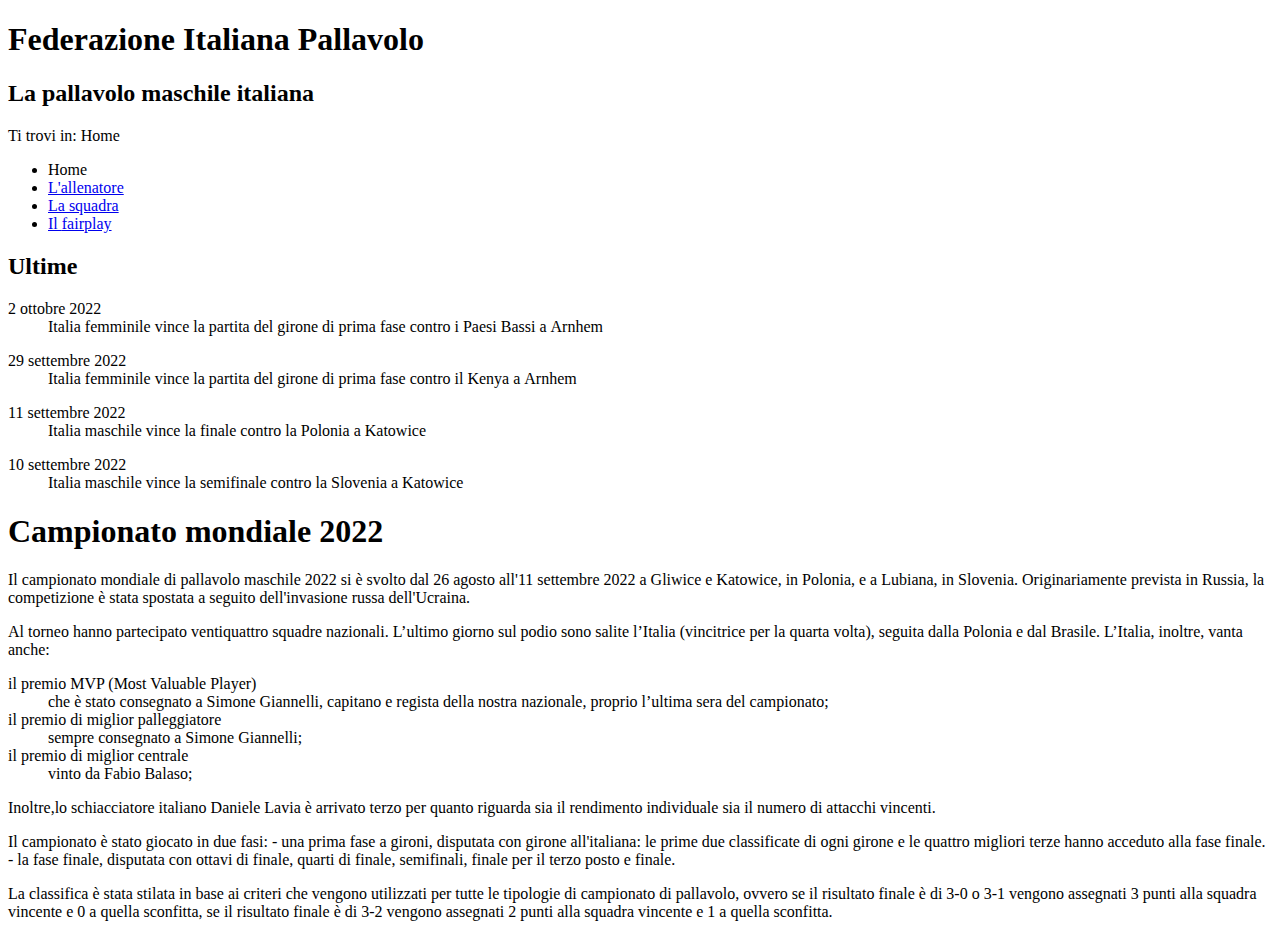
==== Laboratori/labHTML/materialePerStudenti/index.html @ f0f4a8d7 "Add files via upload" ====
<!DOCTYPE html>
<html lang="it">
    <head>
        <meta charset="utf-8" />
        <title>Volley Tribute</title>
        <meta name="description" content="Questa pagina e' dedicata
        al campionato mondiale di pallavolo maschile 2022. Nel sito sono
        descritti i giocatori, l'allenatore e alcune regole come il fairplay" />
        <meta name="keywords" content="pallavolo, volley, maschile, campionato, mondiale,
        Simone Giannelli, Fabio Balaso, Gianluca Galassi, Lavia" />
        <meta name="author" content="Gabriel Rovesti"/>
    </head>
    
    <body>
    <header>
        <h1>Federazione Italiana Pallavolo</h1>
        <h2>La pallavolo maschile italiana</h2>
    </header>
    <nav id="breadcrumb">
        <p>
            Ti trovi in: <span lang="en">Home</span>
        </p>
    </nav>

    <nav id="menu">
        <ul>
            <li id="currentlink">Home</li>
            <li><a href="allenatore.html">L'allenatore</a></li>
            <li><a href="squadra.html">La squadra</a></li>   
            <li><a href="fairplay.html">Il <span lang="en">fairplay</span></a></li>        
        </ul>
    </nav>

    <aside>
        <h2>Ultime</h2>
        <dl>
            <dt datetime="2022-10-02">2 ottobre 2022</dt>
            <dd>Italia femminile vince la partita del girone di prima fase contro i Paesi Bassi a <span lang="nl">Arnhem</span></dd>
        </dl>
        <dl>
            <dt datetime="2022-09-29">29 settembre 2022</dt>
            <dd>Italia femminile vince la partita del girone di prima fase contro il Kenya a <span lang="nl">Arnhem</span></dd>
        </dl>
        <dl>
            <dt datetime="2022-09-11">11 settembre 2022</dt>
            <dd>Italia maschile vince la finale contro la Polonia a <span lang="pl">Katowice</span></dd>
        </dl>            
        <dl>
            <dt datetime="2022-09-10">10 settembre 2022</dt>
            <dd>Italia maschile vince la semifinale contro la Slovenia a <span lang="pl">Katowice</span></dd>
        </dl>            
    </aside>      

    <main>
        <h1>Campionato mondiale 2022</h1>

        <p>
            Il campionato mondiale di pallavolo maschile 2022 si è svolto dal 26 agosto all'11 settembre
            2022 a Gliwice e Katowice, in Polonia, e a Lubiana, in Slovenia. Originariamente prevista in
            Russia, la competizione è stata spostata a seguito dell'invasione russa dell'Ucraina.
        </p>
        <p>
            Al torneo hanno partecipato ventiquattro squadre nazionali. L’ultimo giorno sul podio sono
            salite l’Italia (vincitrice per la quarta volta), seguita dalla Polonia e dal Brasile. L’Italia, inoltre,
            vanta anche: </p>
            
            <dl>
                <dt>il premio <span lang="en"><abbr>MVP (Most Valuable Player)</abbr></span></dt>
                <dd> che è stato consegnato a Simone Giannelli, capitano e regista della nostra nazionale, proprio l’ultima sera del campionato;</dd>
                <dt>il premio di miglior palleggiatore</dt>
                <dd>sempre consegnato a Simone Giannelli;</dd>
                <dt>il premio di miglior centrale</dt>
                <dd>vinto da Fabio Balaso;</dd>
            </dl> 

        <p>
            Inoltre,lo schiacciatore italiano Daniele Lavia è arrivato terzo per quanto riguarda 
            sia il rendimento individuale sia il numero di attacchi vincenti.
        </p>
        <p>
            Il campionato è stato giocato in due fasi:
            - una prima fase a gironi, disputata con girone all'italiana: le prime due classificate di
            ogni girone e le quattro migliori terze hanno acceduto alla fase finale.
            - la fase finale, disputata con ottavi di finale, quarti di finale, semifinali, finale per il
            terzo posto e finale.
        </p>
        <p>
            La classifica è stata stilata in base ai criteri che vengono utilizzati per tutte le tipologie di
            campionato di pallavolo, ovvero se il risultato finale è di 3-0 o 3-1 vengono assegnati 3 punti
            alla squadra vincente e 0 a quella sconfitta, se il risultato finale è di 3-2 vengono assegnati 2
            punti alla squadra vincente e 1 a quella sconfitta.
        </p>


    </main>
    <footer></footer>
    </body>
    
</html>
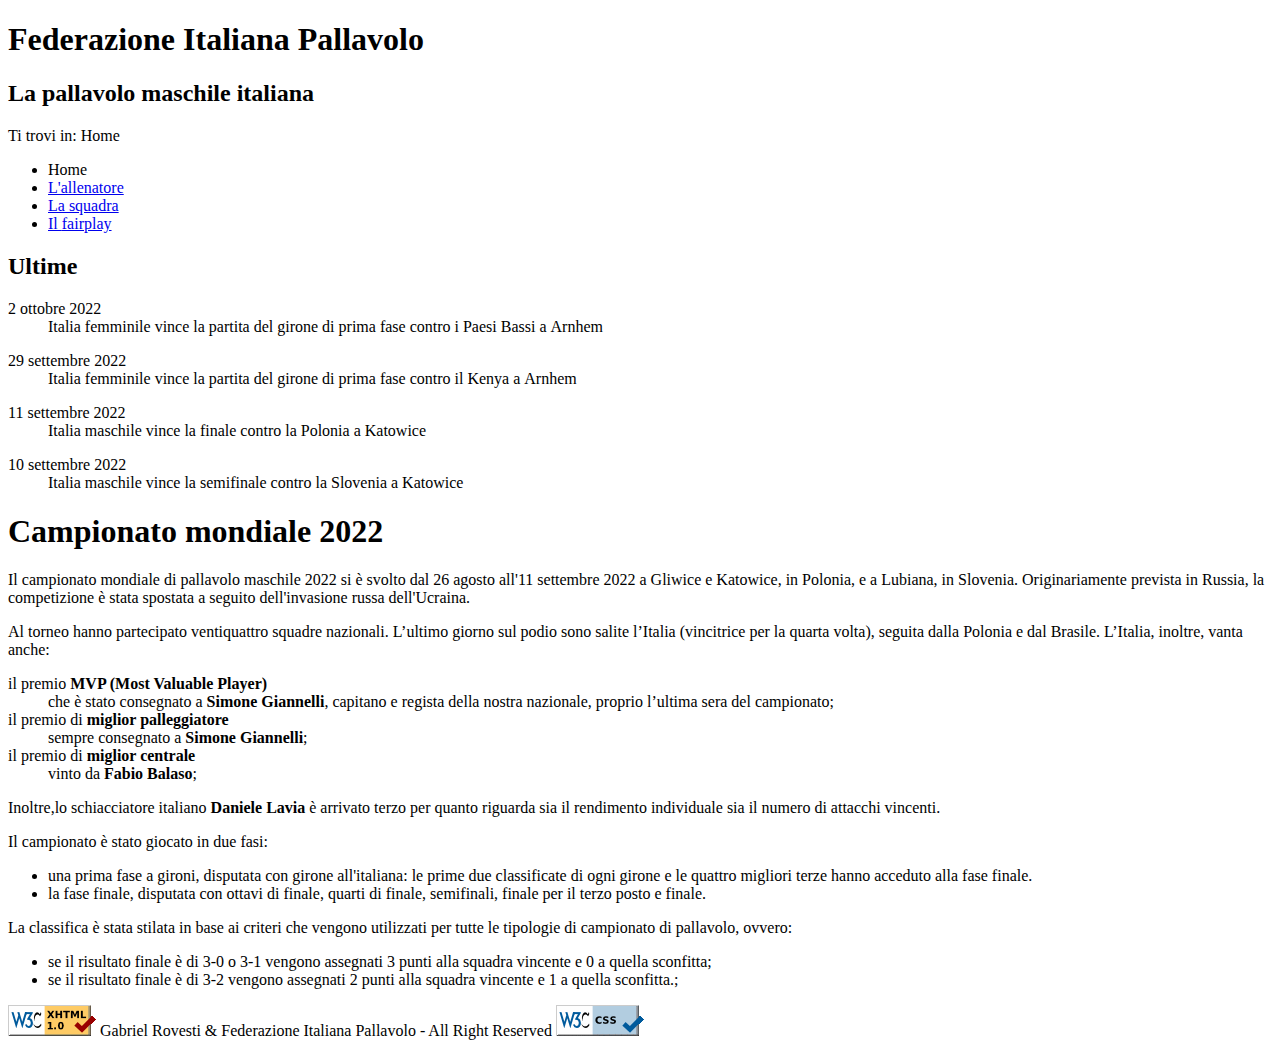
==== commit 9f9fdab7: "Completamento scheletro sito Lab" ====
--- a/Laboratori/labHTML/materialePerStudenti/index.html
+++ b/Laboratori/labHTML/materialePerStudenti/index.html
@@ -24,7 +24,7 @@
 
     <nav id="menu">
         <ul>
-            <li id="currentlink">Home</li>
+            <li id="currentlink"><span lang="en">Home</span></li>
             <li><a href="allenatore.html">L'allenatore</a></li>
             <li><a href="squadra.html">La squadra</a></li>   
             <li><a href="fairplay.html">Il <span lang="en">fairplay</span></a></li>        
@@ -65,35 +65,47 @@
             vanta anche: </p>
             
             <dl>
-                <dt>il premio <span lang="en"><abbr>MVP (Most Valuable Player)</abbr></span></dt>
-                <dd> che è stato consegnato a Simone Giannelli, capitano e regista della nostra nazionale, proprio l’ultima sera del campionato;</dd>
-                <dt>il premio di miglior palleggiatore</dt>
-                <dd>sempre consegnato a Simone Giannelli;</dd>
-                <dt>il premio di miglior centrale</dt>
-                <dd>vinto da Fabio Balaso;</dd>
+                <dt>il premio <span lang="en"><abbr><strong>MVP (Most Valuable Player)</strong></abbr></span></dt>
+                <dd> che è stato consegnato a <strong>Simone Giannelli</strong>, capitano e regista della nostra nazionale, proprio l’ultima sera del campionato;</dd>
+                <dt>il premio di <strong>miglior palleggiatore</strong></dt>
+                <dd>sempre consegnato a <strong>Simone Giannelli</strong>;</dd>
+                <dt>il premio di <strong>miglior centrale</strong></dt>
+                <dd>vinto da <strong>Fabio Balaso</strong>;</dd>
             </dl> 
 
         <p>
-            Inoltre,lo schiacciatore italiano Daniele Lavia è arrivato terzo per quanto riguarda 
+            Inoltre,lo schiacciatore italiano <strong>Daniele Lavia</strong> è arrivato terzo per quanto riguarda 
             sia il rendimento individuale sia il numero di attacchi vincenti.
         </p>
         <p>
             Il campionato è stato giocato in due fasi:
-            - una prima fase a gironi, disputata con girone all'italiana: le prime due classificate di
-            ogni girone e le quattro migliori terze hanno acceduto alla fase finale.
-            - la fase finale, disputata con ottavi di finale, quarti di finale, semifinali, finale per il
-            terzo posto e finale.
+            <ul>
+                <li>una prima fase a gironi, disputata con girone all'italiana: le prime due classificate di
+                    ogni girone e le quattro migliori terze hanno acceduto alla fase finale.</li>
+                <li>la fase finale, disputata con ottavi di finale, quarti di finale, semifinali, finale per il
+                    terzo posto e finale.</li>
+            </ul>
         </p>
         <p>
             La classifica è stata stilata in base ai criteri che vengono utilizzati per tutte le tipologie di
-            campionato di pallavolo, ovvero se il risultato finale è di 3-0 o 3-1 vengono assegnati 3 punti
-            alla squadra vincente e 0 a quella sconfitta, se il risultato finale è di 3-2 vengono assegnati 2
-            punti alla squadra vincente e 1 a quella sconfitta.
+            campionato di pallavolo, ovvero:
+            <ul>
+                <li> se il risultato finale è di 3-0 o 3-1 vengono assegnati 3 punti
+                    alla squadra vincente e 0 a quella sconfitta;</li>
+               
+                    <li>se il risultato finale è di 3-2 vengono assegnati 2
+                    punti alla squadra vincente e 1 a quella sconfitta.;</li>
+            </ul>
         </p>
 
-
     </main>
-    <footer></footer>
+    <footer>
+        <p>
+            <img src="images/valid-xhtml10.png" alt="Validazione XHTML" />
+            Gabriel Rovesti & Federazione Italiana Pallavolo - All Right Reserved
+            <img src="images/vcss-blue.gif" alt="Validazione CSS" />
+        </p>    
+    </footer>
     </body>
     
-</html>
+</html>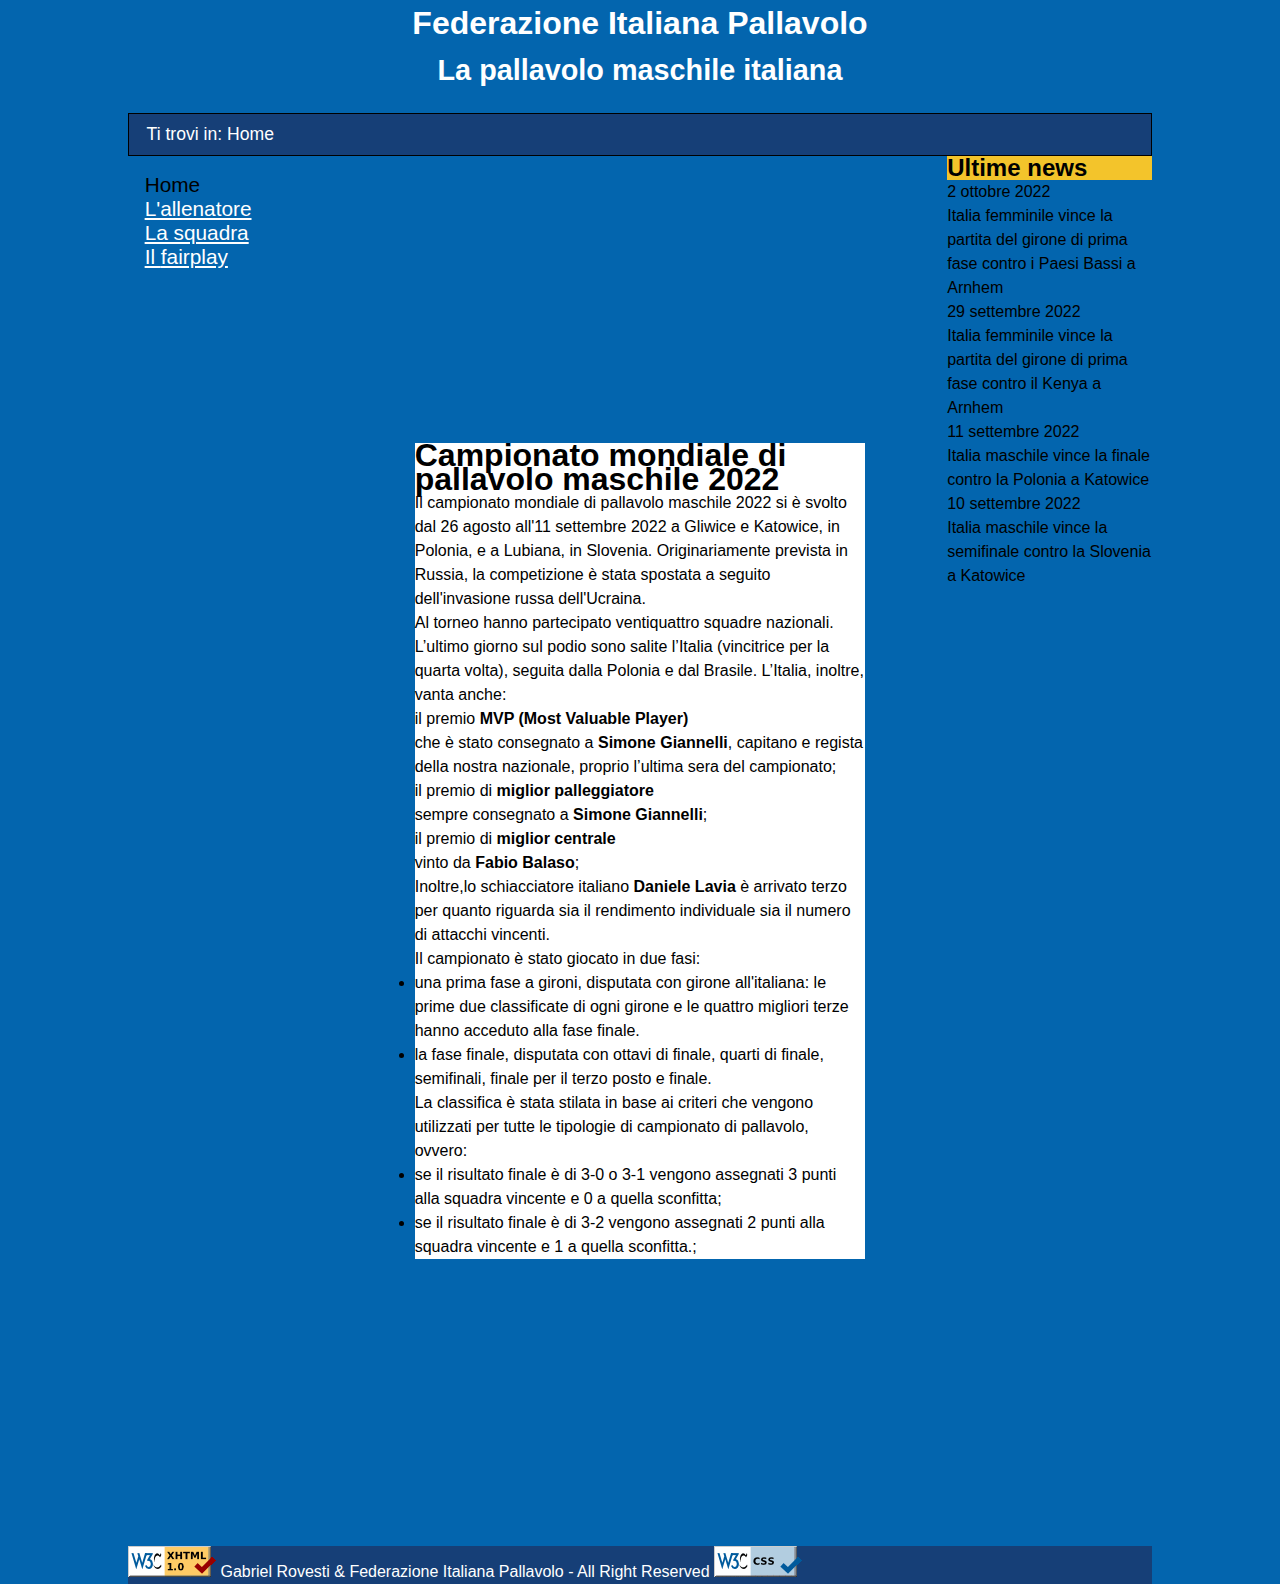
==== commit 13a3859e: "Pagine validate e CSS" ====
--- a/Laboratori/labHTML/materialePerStudenti/index.html
+++ b/Laboratori/labHTML/materialePerStudenti/index.html
@@ -1,14 +1,18 @@
 <!DOCTYPE html>
 <html lang="it">
     <head>
-        <meta charset="utf-8" />
+        <meta charset="utf-8">
         <title>Volley Tribute</title>
         <meta name="description" content="Questa pagina e' dedicata
         al campionato mondiale di pallavolo maschile 2022. Nel sito sono
-        descritti i giocatori, l'allenatore e alcune regole come il fairplay" />
+        descritti i giocatori, l'allenatore e alcune regole come il fairplay">
         <meta name="keywords" content="pallavolo, volley, maschile, campionato, mondiale,
-        Simone Giannelli, Fabio Balaso, Gianluca Galassi, Lavia" />
-        <meta name="author" content="Gabriel Rovesti"/>
+        Simone Giannelli, Fabio Balaso, Gianluca Galassi, Lavia">
+        <meta name="author" content="Gabriel Rovesti">
+
+        <!-- Non mettere "handheld" come diceva la prof, è deprecato in realtà -->
+        <link rel="stylesheet" href="style.css" media="screen">
+        <link rel="shortcut icon" type="image/png" href="images/favicon.ico">
     </head>
     
     <body>
@@ -32,27 +36,27 @@
     </nav>
 
     <aside>
-        <h2>Ultime</h2>
+        <h2>Ultime news</h2>
         <dl>
-            <dt datetime="2022-10-02">2 ottobre 2022</dt>
+            <dt> <time datetime="2022-10-02">2 ottobre 2022</time></dt>
             <dd>Italia femminile vince la partita del girone di prima fase contro i Paesi Bassi a <span lang="nl">Arnhem</span></dd>
         </dl>
         <dl>
-            <dt datetime="2022-09-29">29 settembre 2022</dt>
+            <dt> <time datetime="2022-09-29">29 settembre 2022</time></dt>
             <dd>Italia femminile vince la partita del girone di prima fase contro il Kenya a <span lang="nl">Arnhem</span></dd>
         </dl>
         <dl>
-            <dt datetime="2022-09-11">11 settembre 2022</dt>
+            <dt> <time datetime="2022-09-11">11 settembre 2022</time></dt>
             <dd>Italia maschile vince la finale contro la Polonia a <span lang="pl">Katowice</span></dd>
         </dl>            
         <dl>
-            <dt datetime="2022-09-10">10 settembre 2022</dt>
+            <dt> <time datetime="2022-09-10">10 settembre 2022</time></dt>
             <dd>Italia maschile vince la semifinale contro la Slovenia a <span lang="pl">Katowice</span></dd>
         </dl>            
     </aside>      
 
     <main>
-        <h1>Campionato mondiale 2022</h1>
+        <h1>Campionato mondiale di pallavolo maschile 2022</h1>
 
         <p>
             Il campionato mondiale di pallavolo maschile 2022 si è svolto dal 26 agosto all'11 settembre
@@ -77,18 +81,20 @@
             Inoltre,lo schiacciatore italiano <strong>Daniele Lavia</strong> è arrivato terzo per quanto riguarda 
             sia il rendimento individuale sia il numero di attacchi vincenti.
         </p>
+
         <p>
             Il campionato è stato giocato in due fasi:
+        </p>
             <ul>
                 <li>una prima fase a gironi, disputata con girone all'italiana: le prime due classificate di
                     ogni girone e le quattro migliori terze hanno acceduto alla fase finale.</li>
                 <li>la fase finale, disputata con ottavi di finale, quarti di finale, semifinali, finale per il
                     terzo posto e finale.</li>
             </ul>
-        </p>
         <p>
             La classifica è stata stilata in base ai criteri che vengono utilizzati per tutte le tipologie di
             campionato di pallavolo, ovvero:
+        </p>
             <ul>
                 <li> se il risultato finale è di 3-0 o 3-1 vengono assegnati 3 punti
                     alla squadra vincente e 0 a quella sconfitta;</li>
@@ -96,14 +102,13 @@
                     <li>se il risultato finale è di 3-2 vengono assegnati 2
                     punti alla squadra vincente e 1 a quella sconfitta.;</li>
             </ul>
-        </p>
 
     </main>
     <footer>
         <p>
-            <img src="images/valid-xhtml10.png" alt="Validazione XHTML" />
+            <img src="images/valid-xhtml10.png" alt="Validazione XHTML">
             Gabriel Rovesti & Federazione Italiana Pallavolo - All Right Reserved
-            <img src="images/vcss-blue.gif" alt="Validazione CSS" />
+            <img src="images/vcss-blue.gif" alt="Validazione CSS">
         </p>    
     </footer>
     </body>
--- a/Laboratori/labHTML/materialePerStudenti/style.css
+++ b/Laboratori/labHTML/materialePerStudenti/style.css
@@ -0,0 +1,125 @@
+* {
+    padding: 0em;
+    margin: 0em;
+}
+
+:root {
+    --bgcolor: #0365AE;
+    --breadcolor: #163F77;
+    --txtcolor: #FFF;
+    --newscolor: #F3C42B;
+    --newstxtcolor: #000;
+    --contentxtcolor: #000;
+    --contentbgcolor: #FFF;
+    --linkcolor: #FFF;
+    --visitedcolor: #F3C42B;
+}
+
+html, body {
+    font-size: 100%;
+    font-family: "Verdana", sans-serif;
+    line-height: 1.5em;
+    background-color: var(--bgcolor);
+}
+
+html {
+    background-image: url(./materialePerStudenti/images/bg.png);
+    background-size: contain;
+}
+
+body {
+    max-width: 1024px;
+    margin: auto;
+}
+
+/*
+======================================
+                HEADER
+======================================
+*/
+
+header {
+    color: var(--txtcolor);
+    text-align: center;
+    padding: 1.0em;
+    padding-top: 0.7em;
+}
+
+header h2 {
+    font-size: 1.8em;
+    padding: 0.5em;
+    margin-top: 0.3em;
+}
+
+/*
+======================================
+                MENU
+======================================
+*/
+
+#breadcrumb {
+    color: var(--txtcolor);
+    background-color: var(--breadcolor);
+    font-size: 1.1em;
+    padding: 0.5em 0em 0.5em 1.0em;
+    border: 1px solid #000;
+}
+
+#breadcrumb a:link {
+    color: var(--linkcolor);
+}
+
+#breadcrumb a:visited {
+    color: var(--visitedcolor);
+}
+
+#menu {
+    float: left;
+    width: 25%;
+    font-size: 1.3em;
+    padding: 0.8em;
+}
+
+#menu a:link {
+    color: var(--linkcolor);
+}
+
+#menu a:visited {
+    color: var(--visitedcolor);
+}
+
+#menu ul {
+    list-style-type: none;
+}
+
+/*
+======================================
+                CORPO
+======================================
+*/
+
+aside {
+    float: right;
+    width: 20%;
+    background-color: var(--bgcolor);
+}
+
+aside h2 {
+    background-color: var(--newscolor);
+}
+
+main {
+    margin: 28%;
+    background-color: var(--contentbgcolor);
+}
+
+/*
+======================================
+                FOOTER
+======================================
+*/
+
+footer {
+    color: var(--txtcolor);
+    background-color: var(--breadcolor);
+}
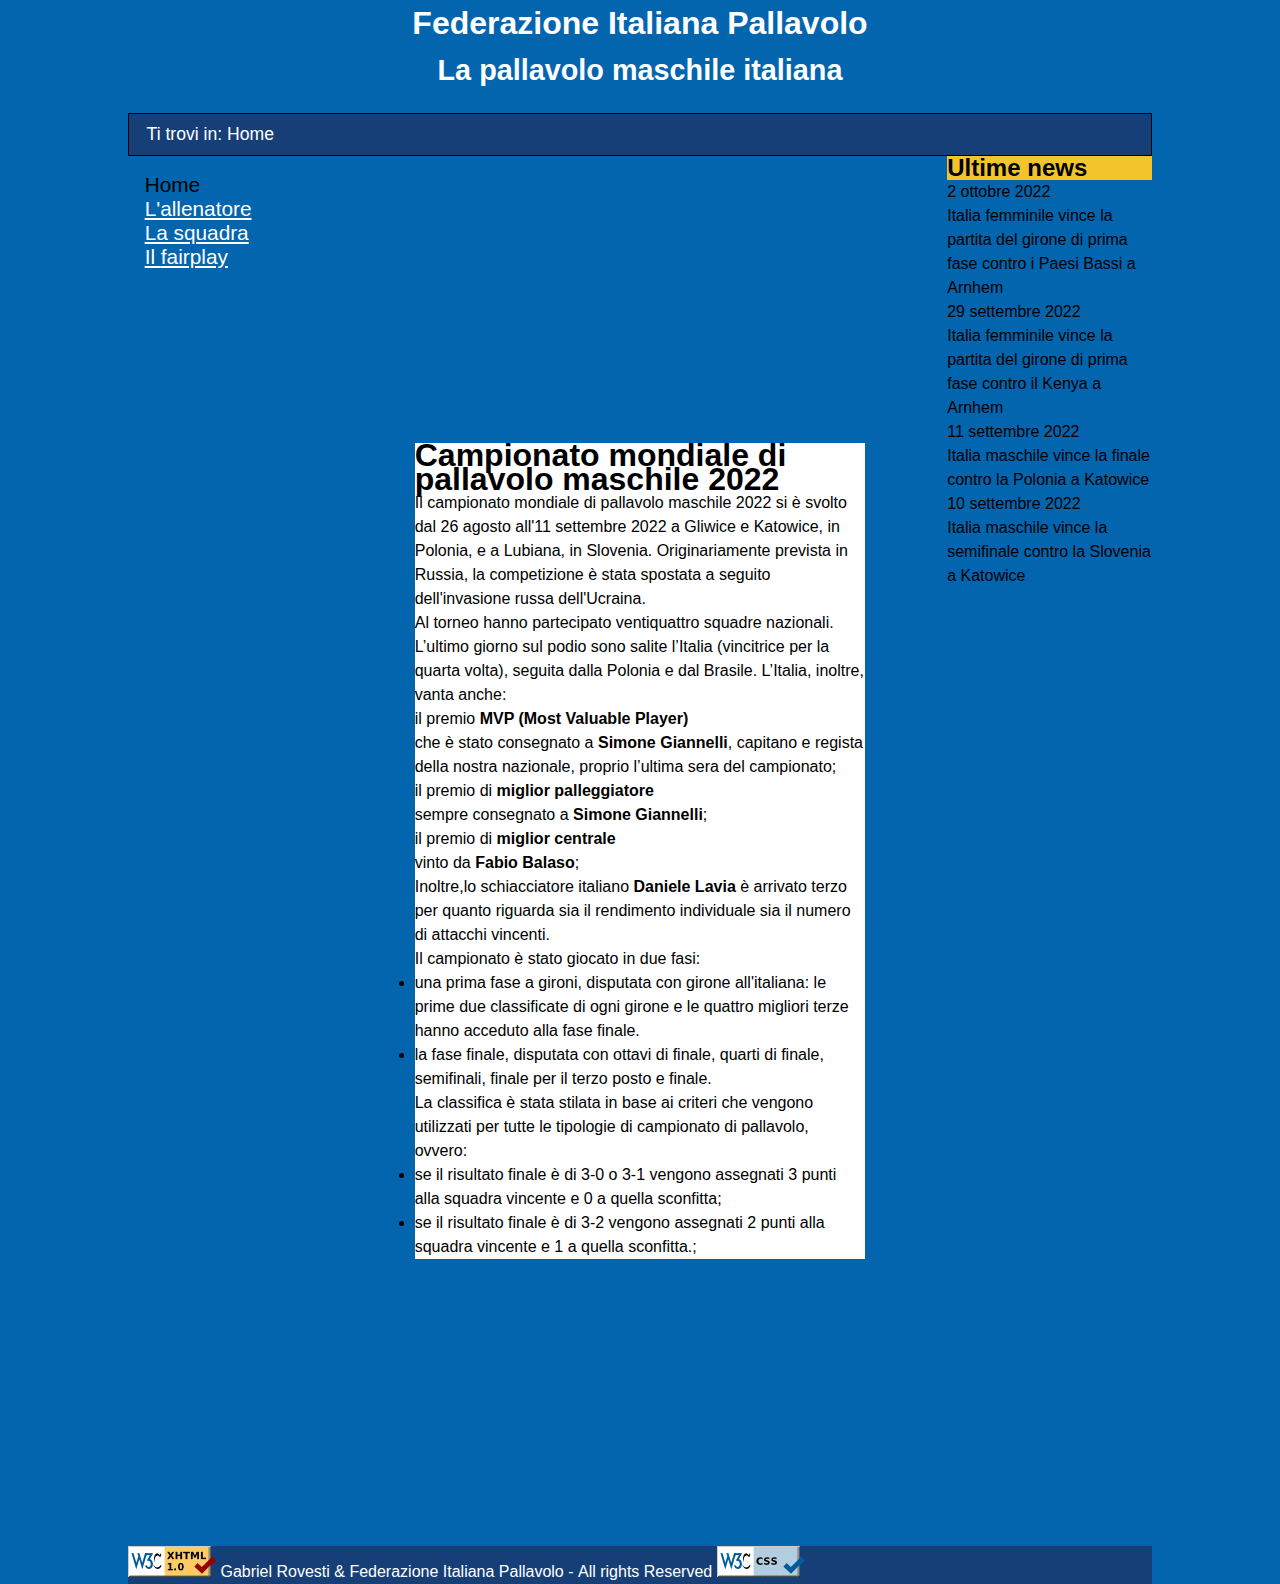
==== commit 06e29de8: "Add files via upload" ====
--- a/Laboratori/labHTML/materialePerStudenti/index.html
+++ b/Laboratori/labHTML/materialePerStudenti/index.html
@@ -28,7 +28,7 @@
 
     <nav id="menu">
         <ul>
-            <li id="currentlink"><span lang="en">Home</span></li>
+            <li id="currentlink"><span lang="en">Home</span></li> <!--la keyword id, in questo caso serve per css per posizionare un pallone da pallavolo di fianco-->
             <li><a href="allenatore.html">L'allenatore</a></li>
             <li><a href="squadra.html">La squadra</a></li>   
             <li><a href="fairplay.html">Il <span lang="en">fairplay</span></a></li>        
@@ -106,9 +106,9 @@
     </main>
     <footer>
         <p>
-            <img src="images/valid-xhtml10.png" alt="Validazione XHTML">
-            Gabriel Rovesti & Federazione Italiana Pallavolo - All Right Reserved
-            <img src="images/vcss-blue.gif" alt="Validazione CSS">
+            <img src="images/valid-xhtml10.png" alt="W3C html valido">
+            Gabriel Rovesti &amp; <!-- per fare l'& --> Federazione Italiana Pallavolo - <span lang="en">All rights Reserved</span>
+            <img src="images/vcss-blue.gif" alt="W3C html valido">
         </p>    
     </footer>
     </body>
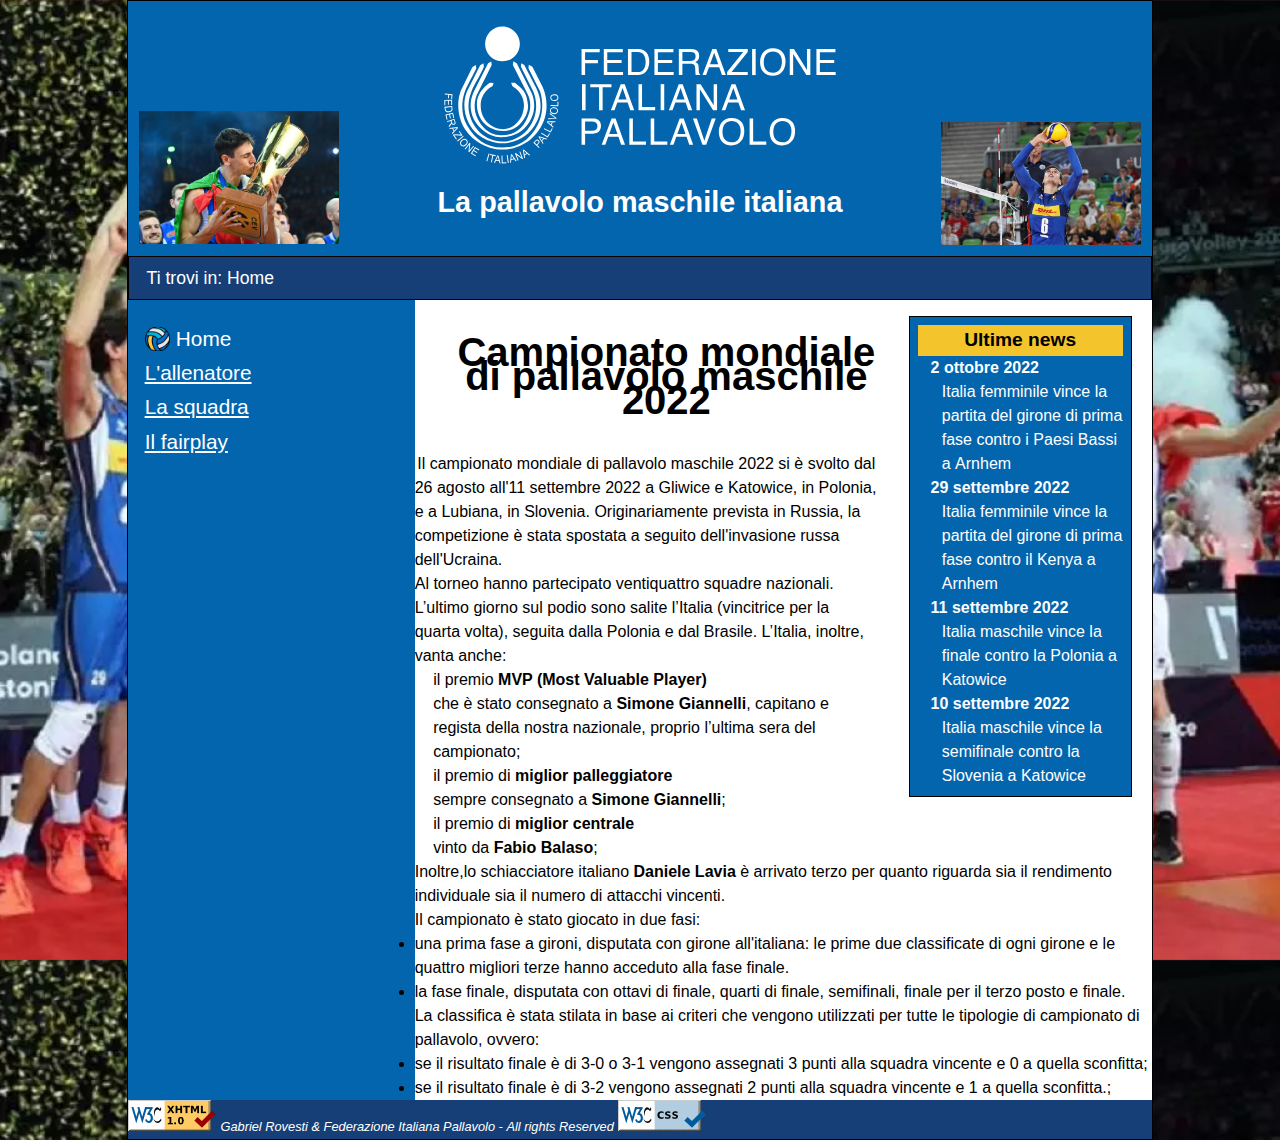
==== commit 59db9997: "Add files via upload" ====
--- a/Laboratori/labHTML/materialePerStudenti/index.html
+++ b/Laboratori/labHTML/materialePerStudenti/index.html
@@ -105,11 +105,9 @@
 
     </main>
     <footer>
-        <p>
-            <img src="images/valid-xhtml10.png" alt="W3C html valido">
-            Gabriel Rovesti &amp; <!-- per fare l'& --> Federazione Italiana Pallavolo - <span lang="en">All rights Reserved</span>
-            <img src="images/vcss-blue.gif" alt="W3C html valido">
-        </p>    
+        <p><img src="images/valid-xhtml10.png" alt="W3C html valido"></p>
+        <p>Gabriel Rovesti &amp; <!-- per fare l'& --> Federazione Italiana Pallavolo - <span lang="en">All rights Reserved</span></p>
+        <p><img src="images/vcss-blue.gif" alt="W3C html valido"></p>    
     </footer>
     </body>
     
--- a/Laboratori/labHTML/materialePerStudenti/style.css
+++ b/Laboratori/labHTML/materialePerStudenti/style.css
@@ -1,125 +1,244 @@
 * {
-    padding: 0em;
-    margin: 0em;
-}
-
-:root {
-    --bgcolor: #0365AE;
-    --breadcolor: #163F77;
-    --txtcolor: #FFF;
-    --newscolor: #F3C42B;
-    --newstxtcolor: #000;
-    --contentxtcolor: #000;
-    --contentbgcolor: #FFF;
-    --linkcolor: #FFF;
-    --visitedcolor: #F3C42B;
-}
-
-html, body {
-    font-size: 100%;
-    font-family: "Verdana", sans-serif;
-    line-height: 1.5em;
-    background-color: var(--bgcolor);
-}
-
-html {
-    background-image: url(./materialePerStudenti/images/bg.png);
+	padding: 0em;
+	margin: 0em;
+}
+
+:root{
+	--bgcolor: #0365AE;
+	--txtcolor: #fff;
+	--breadcolor: #163f77;
+	--newscolor: #F3C42B;
+	--newstxtcolor: #000;
+	--contentxtcolor: #000;
+	--contentbgcolor: #fff;
+	--linkcolor: #fff;
+	--visitedcolor: #F3C42B;
+
+}
+
+html, body{
+	font-size: 100%;
+	font-family: "Verdana", sans-serif;
+	line-height: 1.5em;
+	background-color: var(--bgcolor);
+	color: var(--txtcolor);
+	margin: auto;
+}
+
+html{
+	background-image: url('images/bg.webp');
+	background-size: contain;
+}
+
+body{
+	max-width: 1024px;
+	border:  1px solid #000;
+}
+
+/*
+==============
+SEZIONE HEADER
+==============
+*/
+
+header{
+	text-align:  center;
+	padding:  1.0em;
+	padding-top: 0.7em;
+	margin: 0.7em;
+	background: url('images/giannellipalleggio.jpg') right bottom no-repeat,
+				url('images/michielettocoppa.jpg') left bottom no-repeat;
+	background-size: 20%,20%;
+}
+
+header h1{
+    background-image: url('images/logo_fipav.svg');
+    background-repeat: no-repeat;
+    background-position: center;
     background-size: contain;
-}
-
-body {
-    max-width: 1024px;
-    margin: auto;
-}
-
-/*
-======================================
-                HEADER
-======================================
-*/
-
-header {
-    color: var(--txtcolor);
-    text-align: center;
-    padding: 1.0em;
-    padding-top: 0.7em;
-}
-
-header h2 {
-    font-size: 1.8em;
-    padding: 0.5em;
-    margin-top: 0.3em;
-}
-
-/*
-======================================
-                MENU
-======================================
-*/
-
-#breadcrumb {
-    color: var(--txtcolor);
-    background-color: var(--breadcolor);
-    font-size: 1.1em;
-    padding: 0.5em 0em 0.5em 1.0em;
-    border: 1px solid #000;
-}
-
-#breadcrumb a:link {
-    color: var(--linkcolor);
-}
-
-#breadcrumb a:visited {
-    color: var(--visitedcolor);
-}
-
-#menu {
-    float: left;
-    width: 25%;
-    font-size: 1.3em;
-    padding: 0.8em;
-}
-
-#menu a:link {
-    color: var(--linkcolor);
-}
-
-#menu a:visited {
-    color: var(--visitedcolor);
-}
-
-#menu ul {
-    list-style-type: none;
-}
-
-/*
-======================================
-                CORPO
-======================================
-*/
-
-aside {
-    float: right;
-    width: 20%;
-    background-color: var(--bgcolor);
+    text-indent: -9999px; 
+	line-height: 1.5em;
+	font-size: 6em;
+}
+
+header h2{
+	font-size:  1.8em;
+	padding: 0.5em;
+	margin-top:  0.3em;
+}
+
+/*
+==============
+SEZIONE BREADCRUMB
+==============
+*/
+
+#breadcrumb{
+	background-color:var(--breadcolor);
+	color: var(--txtcolor);
+	font-size: 1.1em;
+	padding: 0.5em 0em 0.5em 1.0em;
+	border:  1px solid #000;
+}
+
+#breadcrumb a:link{
+	color: var(--linkcolor);
+}
+
+#breadcrumb a:visited{
+	color: var(--visitedcolor);
+}
+
+/*
+==============
+SEZIONE MENU
+==============
+*/
+
+#menu{
+	float: left;
+	width:  25%;
+	font-size:  1.3em;
+	padding:  0.8em;
+}
+
+#menu a:link{
+	color: var(--linkcolor);
+}
+
+#menu #currentlink{
+	background-image: url('images/favpng_volleyball-icon.png');
+	background-repeat: no-repeat;
+	background-position: left center;
+	background-size: 1.2em;
+	text-indent: 1.5em;
+}
+
+#menu a:visited{
+	color: var(--visitedcolor);
+}
+
+#menu ul{
+	list-style-type: none;
+}
+
+
+#menu ul li{
+	margin-top: 0.5em;
+}
+
+/*
+==============
+SEZIONE NEWS
+==============
+*/
+
+
+aside{
+	float:  right;
+	width:  20%;
+	border: 1px solid #000;
+	padding: 0.5em;
+	margin-top: 1.0em;
+	margin-right: 2%;
+	margin-left: 3%;
+	overflow: hidden;
+	background-color: var(--bgcolor);
+	color:  var(--txtcolor);
 }
 
 aside h2 {
-    background-color: var(--newscolor);
-}
-
-main {
-    margin: 28%;
-    background-color: var(--contentbgcolor);
-}
-
-/*
-======================================
-                FOOTER
-======================================
-*/
-
-footer {
-    color: var(--txtcolor);
-    background-color: var(--breadcolor);
-}
+	font-size: 1.2em;
+	background-color: var(--newscolor);
+	color:  var(--newstxtcolor);
+	padding: 0.2em;
+}
+
+aside dl dd {
+	margin-left: 1.5em;
+}
+
+aside dt {
+	margin-left: 0.8em;
+	font-weight: bold;
+}
+
+/*
+==============
+SEZIONE CONTENUTO
+==============
+*/
+
+main{
+	margin-left:  28%;
+	color: var(--contentxtcolor);
+ 	background-color: var(--contentbgcolor);
+}
+
+main h1, h2{
+	text-align: center;
+	font-size: 2.5em;
+	padding: 1em;
+}
+
+main>dl{
+	width: 95%;
+	margin: auto;
+}
+
+#giocatori>dt{
+	background-color: var(--breadcolor);
+	color: var(--txtcolor);
+	font-size: 1.1em;
+	padding: 0.5em;
+	border: 1px solid #000;
+	margin-top: 0.5em;
+}
+
+#giocatori>dd{
+	border: 1px solid #000;
+	border-top: none;
+	padding: 0.5em;
+	margin-bottom: 0.5em;
+}
+
+#giocatori>dd img{
+	float: left;
+	width: 20%;
+}
+
+
+#giocatori>dd dl{
+	margin-left: 25%;
+}
+
+.giocatore dt{
+	float: left;
+	font-weight: bold;
+	padding-right: 0.5em;
+}
+
+.giocatore dt::after{
+	content: ": "; /*aggiunge i due punti dopo il nome del giocatore*/
+}
+
+dt.riconoscimenti{
+	float: none; 
+}
+
+/*
+==============
+SEZIONE FOOTER
+==============
+*/
+
+footer{
+	background-color: var(--breadcolor);
+	color: var(--txtcolor);
+}
+
+footer p{
+	display: inline;
+	font-style: italic;
+	font-size: 0.8em;
+}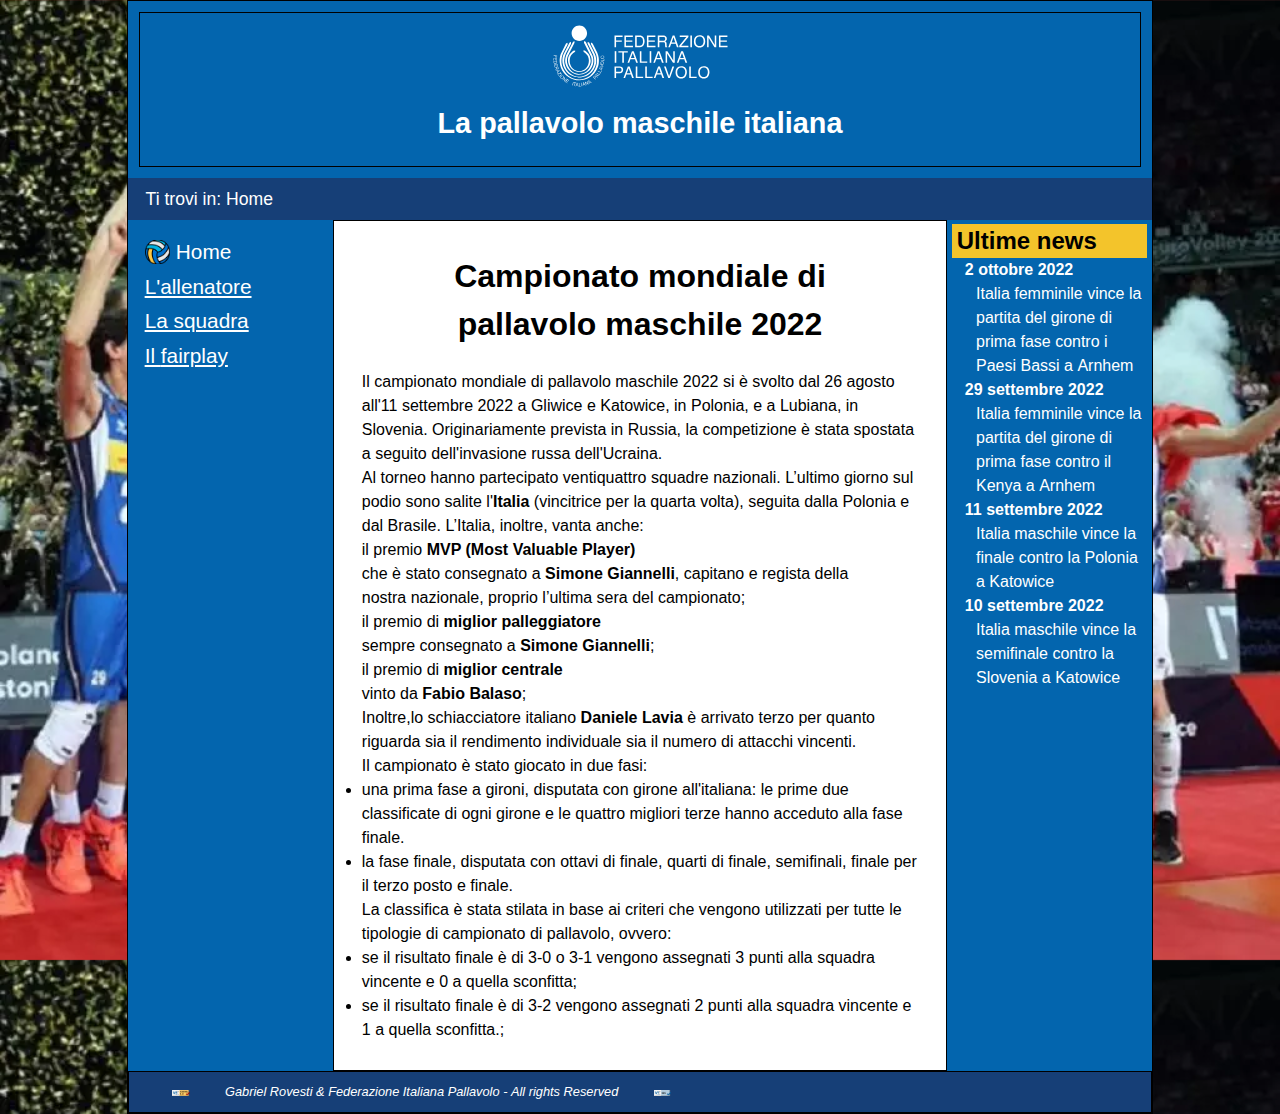
==== commit e76054a5: "Laboratorio odierno e layouts" ====
--- a/Laboratori/labHTML/materialePerStudenti/index.html
+++ b/Laboratori/labHTML/materialePerStudenti/index.html
@@ -11,15 +11,18 @@
         <meta name="author" content="Gabriel Rovesti">
 
         <!-- Non mettere "handheld" come diceva la prof, è deprecato in realtà -->
-        <link rel="stylesheet" href="style.css" media="screen">
+        <link rel="stylesheet" href="style-grid.css" media="screen"> <!-- handheld, screen -->
+        <link rel="stylesheet" href="print.css" media="print">
+        <link rel="stylesheet" href="mini.css" media="screen and (max-width:600px), only screen"> <!-- only screen and (max-device-width:600px), quest'ultimo deprecato e non valido -->
         <link rel="shortcut icon" type="image/png" href="images/favicon.ico">
     </head>
     
-    <body>
+    <body id="homePage">
     <header>
         <h1>Federazione Italiana Pallavolo</h1>
         <h2>La pallavolo maschile italiana</h2>
     </header>
+
     <nav id="breadcrumb">
         <p>
             Ti trovi in: <span lang="en">Home</span>
@@ -36,20 +39,14 @@
     </nav>
 
     <aside>
-        <h2>Ultime news</h2>
+        <h2>Ultime <span lang="en">news</span></h2>
         <dl>
             <dt> <time datetime="2022-10-02">2 ottobre 2022</time></dt>
             <dd>Italia femminile vince la partita del girone di prima fase contro i Paesi Bassi a <span lang="nl">Arnhem</span></dd>
-        </dl>
-        <dl>
             <dt> <time datetime="2022-09-29">29 settembre 2022</time></dt>
             <dd>Italia femminile vince la partita del girone di prima fase contro il Kenya a <span lang="nl">Arnhem</span></dd>
-        </dl>
-        <dl>
             <dt> <time datetime="2022-09-11">11 settembre 2022</time></dt>
             <dd>Italia maschile vince la finale contro la Polonia a <span lang="pl">Katowice</span></dd>
-        </dl>            
-        <dl>
             <dt> <time datetime="2022-09-10">10 settembre 2022</time></dt>
             <dd>Italia maschile vince la semifinale contro la Slovenia a <span lang="pl">Katowice</span></dd>
         </dl>            
@@ -60,14 +57,14 @@
 
         <p>
             Il campionato mondiale di pallavolo maschile 2022 si è svolto dal 26 agosto all'11 settembre
-            2022 a Gliwice e Katowice, in Polonia, e a Lubiana, in Slovenia. Originariamente prevista in
-            Russia, la competizione è stata spostata a seguito dell'invasione russa dell'Ucraina.
+            2022 a <span lang="pl">Gliwice</span> e <span lang="pl">Katowice</span>, in Polonia, e a <span lang="si">Lubiana</span>, in Slovenia. Originariamente prevista in
+            Russia, la competizione è stata spostata a seguito dell'invasione russa dell'Ucraina. 
         </p>
         <p>
             Al torneo hanno partecipato ventiquattro squadre nazionali. L’ultimo giorno sul podio sono
-            salite l’Italia (vincitrice per la quarta volta), seguita dalla Polonia e dal Brasile. L’Italia, inoltre,
-            vanta anche: </p>
-            
+            salite l'<strong>Italia</strong> (vincitrice per la quarta volta), seguita dalla Polonia e dal Brasile. L’Italia, inoltre,
+            vanta anche: 
+        </p>  
             <dl>
                 <dt>il premio <span lang="en"><abbr><strong>MVP (Most Valuable Player)</strong></abbr></span></dt>
                 <dd> che è stato consegnato a <strong>Simone Giannelli</strong>, capitano e regista della nostra nazionale, proprio l’ultima sera del campionato;</dd>
@@ -96,19 +93,20 @@
             campionato di pallavolo, ovvero:
         </p>
             <ul>
-                <li> se il risultato finale è di 3-0 o 3-1 vengono assegnati 3 punti
-                    alla squadra vincente e 0 a quella sconfitta;</li>
-               
-                    <li>se il risultato finale è di 3-2 vengono assegnati 2
-                    punti alla squadra vincente e 1 a quella sconfitta.;</li>
+                <li> 
+                    se il risultato finale è di 3-0 o 3-1 vengono assegnati 3 punti
+                    alla squadra vincente e 0 a quella sconfitta;
+                </li>
+                <li>
+                    se il risultato finale è di 3-2 vengono assegnati 2
+                    punti alla squadra vincente e 1 a quella sconfitta.;
+                </li>
             </ul>
-
     </main>
     <footer>
         <p><img src="images/valid-xhtml10.png" alt="W3C html valido"></p>
-        <p>Gabriel Rovesti &amp; <!-- per fare l'& --> Federazione Italiana Pallavolo - <span lang="en">All rights Reserved</span></p>
+        <p><em>Gabriel Rovesti &amp; <!-- per fare l'& --> Federazione Italiana Pallavolo - <span lang="en">All rights Reserved</span></em></p>
         <p><img src="images/vcss-blue.gif" alt="W3C html valido"></p>    
     </footer>
     </body>
-    
 </html>--- a/Laboratori/labHTML/materialePerStudenti/style-grid.css
+++ b/Laboratori/labHTML/materialePerStudenti/style-grid.css
@@ -0,0 +1,283 @@
+* {
+	padding: 0em;
+	margin: 0em;
+}
+
+:root{
+	--bgcolor: #0365AE;
+	--txtcolor: #fff;
+	--breadcolor: #163f77;
+	--newscolor: #F3C42B;
+	--newstxtcolor: #000;
+	--contentxtcolor: #000;
+	--contentbgcolor: #fff;
+	--linkcolor: #fff;
+	--visitedcolor: #F3C42B;
+}
+
+html, body{
+	font-size: 100%; /* Lascio libertà all'utente*/
+	font-family: "Verdana", sans-serif;
+	line-height: 1.5em;
+	background-color: var(--bgcolor);
+	color: var(--txtcolor);
+	margin: auto;
+}
+
+html{
+	background-image: url('images/bg.webp');
+	background-size: contain;
+}
+
+/*
+==============
+GRID LAYOUT
+==============
+*/
+
+#homePage{
+    grid-template-areas: "h h h "
+                         "b b b "
+                         "m c n "
+                         "m c n "
+                         "f f f ";
+}
+
+body{
+	max-width: 1024px;
+    border: 1px solid var(--contentxtcolor);
+    background-color: var(--bgcolor);
+	display: grid;
+	grid-template-columns: 1fr 3fr 1fr;
+    grid-template-areas: "h h h "
+                         "b b b"
+                         "m c c"
+                         "m c c"
+                         "f f f ";
+}
+
+/*
+==============
+SEZIONE HEADER
+==============
+*/
+
+header{
+	grid-area: h;
+	color: var(--txtcolor);
+	text-align:  center;
+	padding:  1.0em;
+	padding-top: 0.7em;
+	margin: 0.7em;
+	border: 1px solid var(--contentxtcolor);
+	background: url('images/giannellipalleggio.jpg') right bottom no-repeat,
+				url('images/michielettocoppa.jpg') left bottom no-repeat;
+	background-size: 20%,20%;
+}
+
+header img{
+    padding-right: 4em;
+}
+
+header h1{
+    background-image: url('images/logo_fipav.svg');
+    background-repeat: no-repeat;
+    background-position: center;
+    background-size: contain;
+    text-indent: -9999px; 
+	line-height: 1.5em;
+	font-size: 6em;
+}
+
+header h2{
+	font-size: 1.8em;
+	padding: 0.5em;
+	margin-top: 0.3em;
+}
+
+/*
+==============
+SEZIONE BREADCRUMB
+==============
+*/
+
+#breadcrumb{
+	grid-area: b;
+	background-color: var(--breadcolor);
+	color: var(--txtcolor);
+	font-size: 1.1em;
+	padding: 0.5em 0em 0.5em 1.0em;
+	border:  1px var(--contentxtcolor);
+}
+
+#breadcrumb a:link{
+	color: var(--linkcolor);
+}
+
+#breadcrumb a:visited{
+	color: var(--visitedcolor);
+}
+
+/*
+==============
+SEZIONE MENU
+==============
+*/
+
+#menu{
+	grid-area: m;
+	font-size:  1.3em;
+	padding:  0.8em;
+	width: 25%; /* la somma non deve fare 100 per gli effetti degli arrotondamenti */
+}
+
+#menu a:link{
+	color: var(--linkcolor);
+}
+
+#menu a:visited{
+	color: var(--visitedcolor);
+}
+
+#menu #currentlink{
+	background-image: url('images/favpng_volleyball-icon.png');
+	background-repeat: no-repeat;
+	background-position: left center;
+	background-size: 1.2em;
+	padding-left: 1.5em;
+}
+
+#menu ul{
+	list-style-type: none;
+}
+
+#menu ul li{
+	margin-top: 0.5em;
+}
+
+/*
+==============
+SEZIONE NEWS
+==============
+*/
+
+aside{
+	grid-area: n;
+	background-color: var(--bgcolor);
+	overflow: hidden;
+}
+
+aside h2 {
+	background-color: var(--newscolor);
+	color: var(--newstxtcolor);
+	padding: 0.2em;
+}
+
+aside dl dd {
+	margin-left: 1.5em;
+}
+
+aside dt {
+	margin-left: 0.8em;
+	font-weight: bold;
+}
+
+/*
+==============
+SEZIONE CONTENUTO
+==============
+*/
+
+main{
+	grid-area: c;
+	color: var(--contentxtcolor);
+ 	background-color: var(--contentbgcolor);
+   	padding: 1.75em;
+	border: 1px solid var(--contentxtcolor);  
+}
+
+main h1{
+	padding: 0.7em;
+	padding-top: 0.1em;
+	text-align: center;
+	line-height: 1.5em;
+}
+
+main h2{
+	padding-top: 0.7em;
+	padding-bottom: 0.7em;
+}
+
+main>dl{
+	width: 95%;
+}
+
+#giocatori>dt{
+	background-color: var(--breadcolor);
+	color: var(--txtcolor);
+	font-size: 1.1em;
+	padding: 0.5em;
+	border: 1px solid #000;
+	margin-top: 1em;
+}
+
+#giocatori>dd{
+	border: 1px solid #000;
+	border-top: none;
+	padding: 0.5em;
+}
+
+#giocatori>dd img{
+	float: left;
+	width: 20%;
+}
+
+#giocatori>dd dl{
+	margin-left: 20%;
+}
+
+.giocatore dt{
+	float: left;
+	font-weight: bold;
+	padding-right: 0.5em;
+}
+
+.giocatore dt::after{
+	content: ": "; /*aggiunge i due punti dopo il nome del giocatore*/
+}
+
+dt.riconoscimenti{
+	float: none; 
+}
+
+.list li{
+    margin-left: 2em;
+}
+
+#de_giorgi{
+    width:35%;
+    float:left; 
+    padding: 1em;
+    border-radius: 0% 30% 30% 0%;
+}
+
+/*
+==============
+SEZIONE FOOTER
+==============
+*/
+
+footer{
+	grid-area: f;
+	background-color: var(--breadcolor);
+	color: var(--txtcolor);
+	text-align: center;
+	padding: 0.5em;
+	border: 1px solid var(--contentxtcolor);  
+}
+
+footer p{
+	display: inline;
+	font-style: italic;
+	font-size: 0.8em;
+}--- a/Laboratori/labHTML/materialePerStudenti/print.css
+++ b/Laboratori/labHTML/materialePerStudenti/print.css
@@ -0,0 +1,159 @@
+* {
+	padding: 0em;
+	margin: 0em;
+}
+
+html, body{
+	font-size: 12pt;
+	font-family: "Times New Roman", serif; /*Font con le grazie e standard*/
+	line-height: 1.5em;
+	margin: auto;
+}
+
+/*
+==============
+SEZIONE HEADER
+==============
+*/
+
+header{
+	text-align:  center;
+	padding:  1.0em 0em 1.0em 0em;
+	margin-top: 0.5em;
+    margin-bottom: 0.5em;
+}
+
+header img{
+    padding-right: 4em;
+}
+
+header h1{
+    content: url('images/logo_fipav.svg'); /*Stampa l'immagine in nero come contenuto e non come background*/
+	font-size: 6em;
+    line-height: 1.5em;
+}
+
+header h2{
+	font-size:  1.2em;
+	padding: 0.5em;
+	margin-top:  0.3em;
+}
+
+/*
+==============
+SEZIONE MENU
+==============
+*/
+
+#menu{
+	display: none;
+}
+
+/*
+==============
+SEZIONE NEWS
+==============
+*/
+
+aside{
+    float:right;
+    width: 20%; 
+    padding: 0.8em;
+    margin:1.5em;
+    border:1px solid #000;
+}
+
+aside h2 {
+	padding: 0.2em;
+}
+
+aside dl dd {
+	margin-left: 1.5em;
+}
+
+aside dt {
+	margin-left: 0.8em;
+	font-weight: bold;
+}
+
+/*
+==============
+SEZIONE CONTENUTO
+==============
+*/
+
+main{
+	text-align: justify;
+	width: auto;
+	padding: 1.75em;
+	border: 1px solid;  
+}
+
+main h1{
+	font-size: 2.3em;
+	padding: 0.7em;
+	padding-top: 0.1em;
+	margin-bottom: 1em;
+	text-align: center;
+	line-height: 1.5em;
+}
+
+main h2{
+	font-size: 1.8em;
+	padding: 1em 0em;
+}
+
+main>dl{
+	width: 95%;
+}
+
+#giocatori>dt{
+	font-size: 1.1em;
+	padding: 0.5em;
+	border: 1px ;
+	margin-top: 1em;
+}
+
+#giocatori>dd{
+	border: 1px ;
+	border-top: none;
+	padding: 0.5em;
+}
+
+#giocatori>dd img{
+	float: left;
+	width: 20%;
+}
+
+#giocatori>dd dl{
+	margin-left: 25%;
+}
+
+.giocatore dt{
+	float: left;
+	font-weight: bold;
+	padding-right: 0.5em;
+}
+
+.giocatore dt::after{
+	content: ": "; /*aggiunge i due punti dopo il nome del giocatore*/
+}
+
+#de_giorgi{
+    width:35%;
+    float:left; 
+    padding: 1em;
+    border-radius: 0% 30% 30% 0%;
+}
+
+dt.riconoscimenti{
+	float: none; 
+}
+
+/*FOOTER*/
+footer{
+    display: none;
+    text-align: center;
+    padding: 1.0em;  
+    border: 1px ;   
+}
--- a/Laboratori/labHTML/materialePerStudenti/mini.css
+++ b/Laboratori/labHTML/materialePerStudenti/mini.css
@@ -0,0 +1,33 @@
+header{
+    background: none;
+}
+
+header h1{
+    line-height: 1em;
+    font-size: 4em;
+}
+
+#menu{
+    float:none;
+    width:90%;
+    padding-top: 0.5em;
+}
+
+aside{
+	float: none;
+    width: auto;
+    margin: 0em;
+    padding: 0.3em;
+}
+
+main{
+    margin-left: 0em;
+}
+
+footer{
+    display: flex;
+}
+
+footer img{
+    width: 20%;
+}
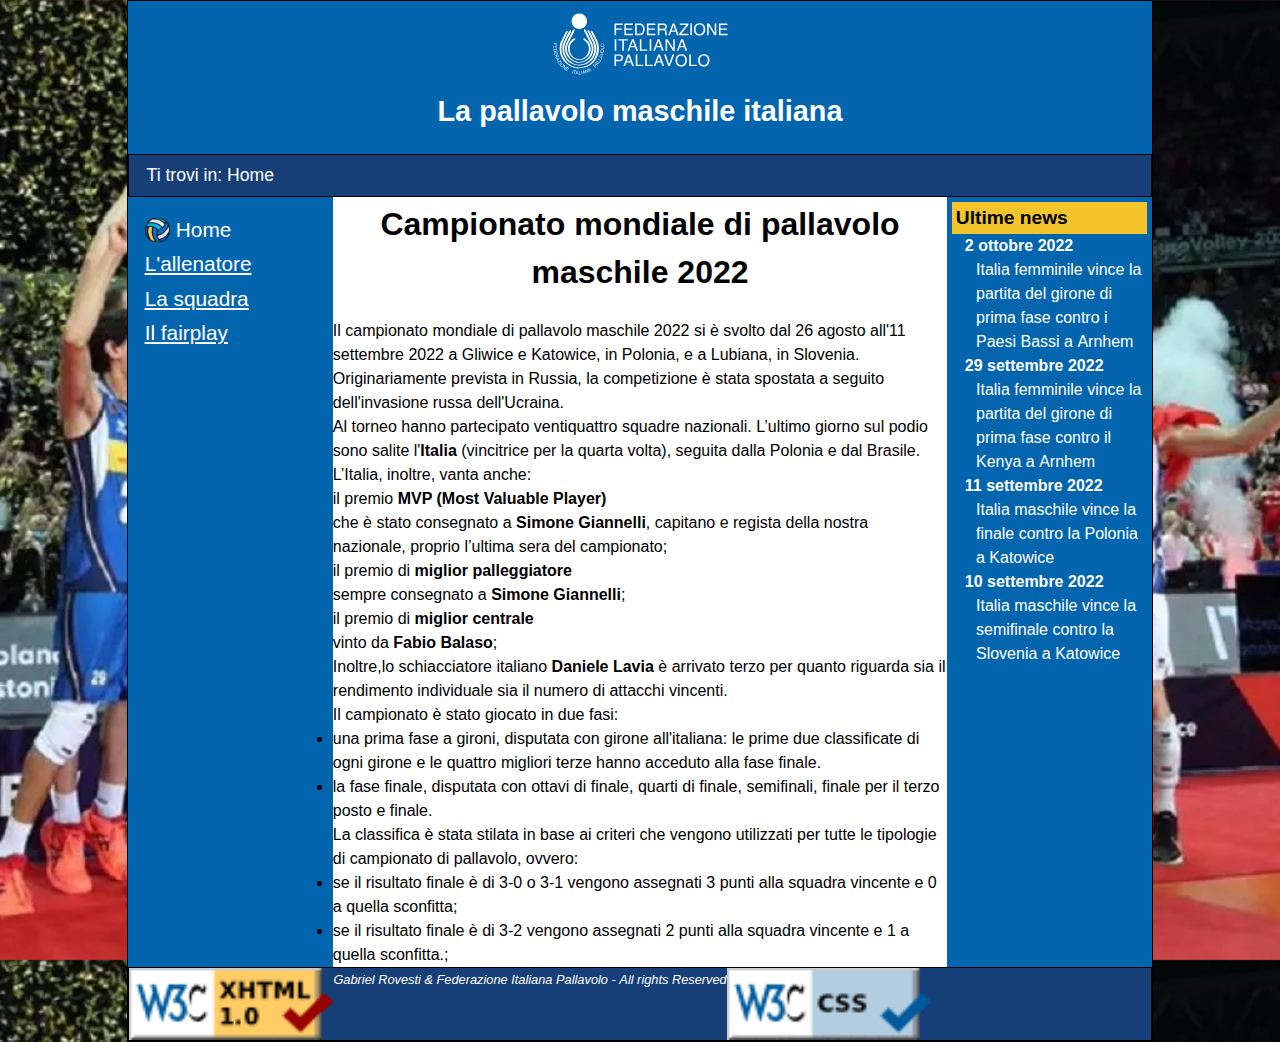
==== commit 71a6dd9f: "Miglioramenti generali file" ====
--- a/Laboratori/labHTML/materialePerStudenti/index.html
+++ b/Laboratori/labHTML/materialePerStudenti/index.html
@@ -104,9 +104,9 @@
             </ul>
     </main>
     <footer>
-        <p><img src="images/valid-xhtml10.png" alt="W3C html valido"></p>
+        <img class="imgValidCode" src="images/valid-xhtml10.png" alt="W3C html valido">
         <p><em>Gabriel Rovesti &amp; <!-- per fare l'& --> Federazione Italiana Pallavolo - <span lang="en">All rights Reserved</span></em></p>
-        <p><img src="images/vcss-blue.gif" alt="W3C html valido"></p>    
+        <img class="imgValidCode" src="images/vcss-blue.gif" alt="W3C html valido">    
     </footer>
     </body>
 </html>--- a/Laboratori/labHTML/materialePerStudenti/style-grid.css
+++ b/Laboratori/labHTML/materialePerStudenti/style-grid.css
@@ -35,25 +35,25 @@
 ==============
 */
 
-#homePage{
-    grid-template-areas: "h h h "
-                         "b b b "
-                         "m c n "
-                         "m c n "
-                         "f f f ";
-}
-
 body{
 	max-width: 1024px;
-    border: 1px solid var(--contentxtcolor);
-    background-color: var(--bgcolor);
-	display: grid;
-	grid-template-columns: 1fr 3fr 1fr;
-    grid-template-areas: "h h h "
-                         "b b b"
-                         "m c c"
-                         "m c c"
-                         "f f f ";
+	border:  1px solid var(--contentxtcolor);
+    display: grid;
+    grid-template-columns: 1fr 4fr;
+    grid-template-areas: 
+    "h h"
+    "b b"
+    "m c"
+    "f f";
+}
+
+#homePage{
+    grid-template-columns: 1fr 3fr 1fr;
+    grid-template-areas:
+        "h h h"
+        "b b b"
+        "m c n"
+        "f f f";
 }
 
 /*
@@ -68,15 +68,9 @@
 	text-align:  center;
 	padding:  1.0em;
 	padding-top: 0.7em;
-	margin: 0.7em;
-	border: 1px solid var(--contentxtcolor);
 	background: url('images/giannellipalleggio.jpg') right bottom no-repeat,
 				url('images/michielettocoppa.jpg') left bottom no-repeat;
 	background-size: 20%,20%;
-}
-
-header img{
-    padding-right: 4em;
 }
 
 header h1{
@@ -107,7 +101,7 @@
 	color: var(--txtcolor);
 	font-size: 1.1em;
 	padding: 0.5em 0em 0.5em 1.0em;
-	border:  1px var(--contentxtcolor);
+	border:  1px solid var(--contentxtcolor);
 }
 
 #breadcrumb a:link{
@@ -163,11 +157,14 @@
 
 aside{
 	grid-area: n;
+	padding: 0.5em;
+	overflow: hidden;
 	background-color: var(--bgcolor);
 	overflow: hidden;
 }
 
 aside h2 {
+	font-size: 1.2em;
 	background-color: var(--newscolor);
 	color: var(--newstxtcolor);
 	padding: 0.2em;
@@ -192,8 +189,6 @@
 	grid-area: c;
 	color: var(--contentxtcolor);
  	background-color: var(--contentbgcolor);
-   	padding: 1.75em;
-	border: 1px solid var(--contentxtcolor);  
 }
 
 main h1{
@@ -268,16 +263,14 @@
 */
 
 footer{
-	grid-area: f;
-	background-color: var(--breadcolor);
-	color: var(--txtcolor);
-	text-align: center;
-	padding: 0.5em;
-	border: 1px solid var(--contentxtcolor);  
-}
-
+    grid-area: f;
+    background-color: var(--breadcolor);
+    color:var(--txtcolor);
+    text-align: center;
+    border: 1px solid var(--contentxtcolor);   
+}
 footer p{
-	display: inline;
-	font-style: italic;
-	font-size: 0.8em;
+    display:inline;
+    font-style: italic;
+    font-size: 0.8em;
 }--- a/Laboratori/labHTML/materialePerStudenti/print.css
+++ b/Laboratori/labHTML/materialePerStudenti/print.css
@@ -3,9 +3,9 @@
 	margin: 0em;
 }
 
-html, body{
+html, body {
 	font-size: 12pt;
-	font-family: "Times New Roman", serif; /*Font con le grazie e standard*/
+	font-family: "Times New Roman", serif;
 	line-height: 1.5em;
 	margin: auto;
 }
@@ -23,20 +23,16 @@
     margin-bottom: 0.5em;
 }
 
-header img{
-    padding-right: 4em;
-}
+/*
+==============
+SEZIONE BREADCRUMB
+==============
+*/
 
-header h1{
-    content: url('images/logo_fipav.svg'); /*Stampa l'immagine in nero come contenuto e non come background*/
-	font-size: 6em;
-    line-height: 1.5em;
-}
-
-header h2{
-	font-size:  1.2em;
-	padding: 0.5em;
-	margin-top:  0.3em;
+#breadcrumb{
+	font-size: 1.1em;
+	padding: 0.5em 0em 0.5em 1.0em;
+	border:  1px solid #000;
 }
 
 /*
@@ -56,14 +52,19 @@
 */
 
 aside{
-    float:right;
-    width: 20%; 
-    padding: 0.8em;
-    margin:1.5em;
-    border:1px solid #000;
+	float:  right;
+	width:  20%;
+	border: 1px solid #000;
+	padding: 0.5em;
+	margin-top: 1.0em;
+	margin-right: 2%;
+	margin-left: 3%;
+	overflow: hidden;
 }
 
+
 aside h2 {
+	font-size: 1.2em;
 	padding: 0.2em;
 }
 
@@ -85,37 +86,25 @@
 main{
 	text-align: justify;
 	width: auto;
-	padding: 1.75em;
-	border: 1px solid;  
 }
 
-main h1{
-	font-size: 2.3em;
-	padding: 0.7em;
-	padding-top: 0.1em;
-	margin-bottom: 1em;
-	text-align: center;
-	line-height: 1.5em;
-}
-
-main h2{
-	font-size: 1.8em;
-	padding: 1em 0em;
+main h1, h2{
+    text-align: center;
+    padding: 0.5em;
 }
 
 main>dl{
 	width: 95%;
+	margin: auto;
 }
 
 #giocatori>dt{
-	font-size: 1.1em;
-	padding: 0.5em;
-	border: 1px ;
-	margin-top: 1em;
+    font-size: 1.1em;
+    padding: 0.5em;
+    margin-top: 0.7em;
 }
 
 #giocatori>dd{
-	border: 1px ;
 	border-top: none;
 	padding: 0.5em;
 }
@@ -139,6 +128,10 @@
 	content: ": "; /*aggiunge i due punti dopo il nome del giocatore*/
 }
 
+dt.riconoscimenti{
+	float: none; 
+}
+
 #de_giorgi{
     width:35%;
     float:left; 
@@ -146,14 +139,19 @@
     border-radius: 0% 30% 30% 0%;
 }
 
-dt.riconoscimenti{
-	float: none; 
+/*
+==============
+SEZIONE FOOTER
+==============
+*/
+
+footer{
+	display: none;
+    text-align: center;
 }
 
-/*FOOTER*/
-footer{
-    display: none;
-    text-align: center;
-    padding: 1.0em;  
-    border: 1px ;   
-}
+footer p{
+    display: inline;
+    font-style: italic;
+    font-size: 0.8em;
+}--- a/Laboratori/labHTML/materialePerStudenti/mini.css
+++ b/Laboratori/labHTML/materialePerStudenti/mini.css
@@ -31,3 +31,7 @@
 footer img{
     width: 20%;
 }
+
+footer .imgValidCode{
+    width: 20%;
+}
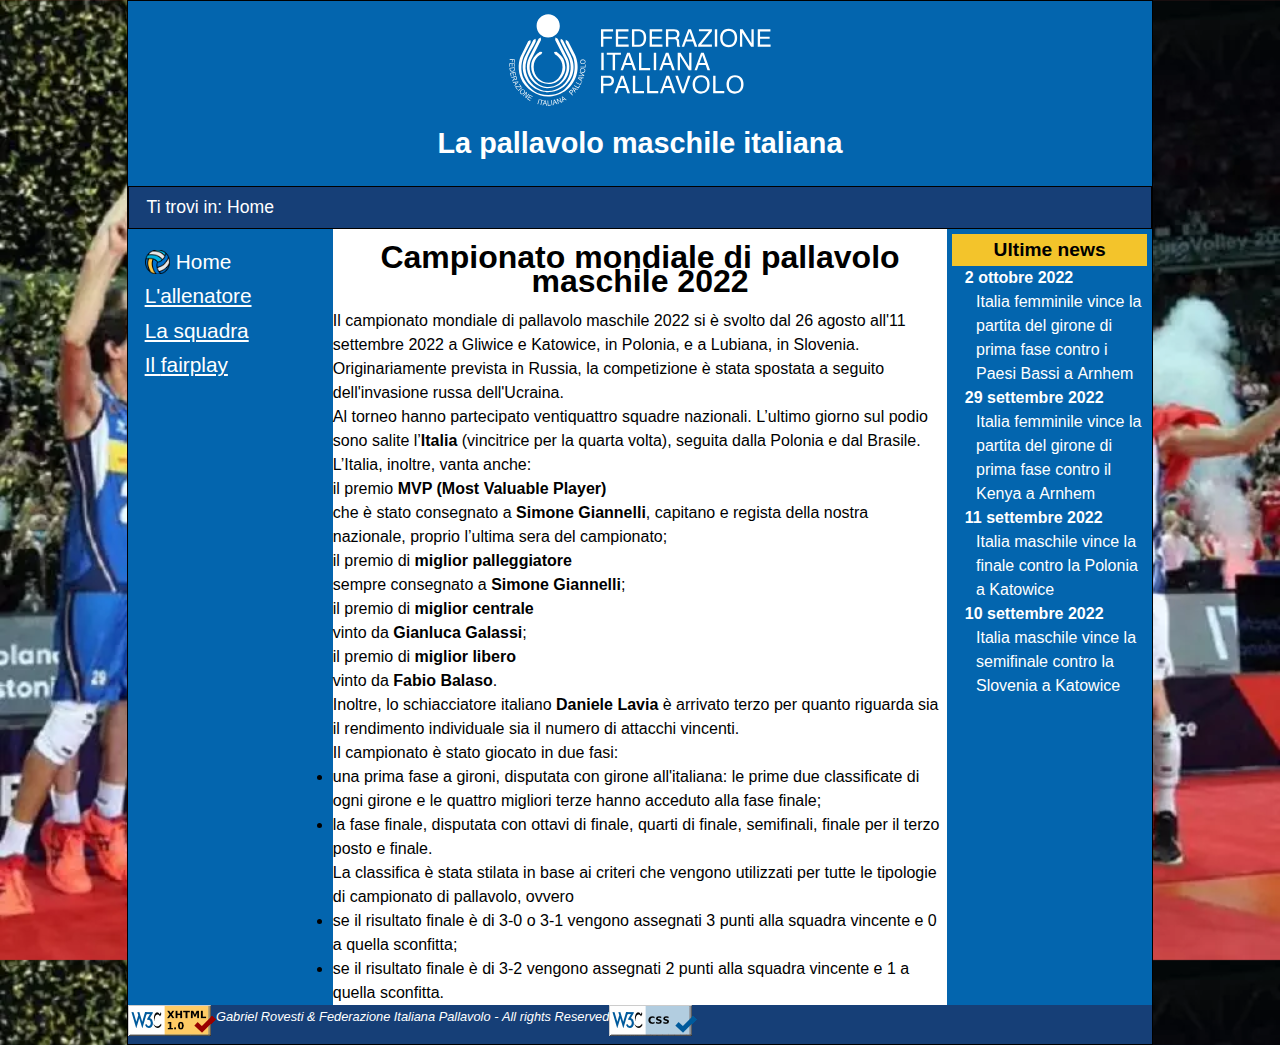
==== commit 203fcc45: "Refactoring Lab: fix varie (90%)" ====
--- a/Laboratori/labHTML/materialePerStudenti/index.html
+++ b/Laboratori/labHTML/materialePerStudenti/index.html
@@ -1,112 +1,76 @@
 <!DOCTYPE html>
 <html lang="it">
-    <head>
-        <meta charset="utf-8">
-        <title>Volley Tribute</title>
-        <meta name="description" content="Questa pagina e' dedicata
-        al campionato mondiale di pallavolo maschile 2022. Nel sito sono
-        descritti i giocatori, l'allenatore e alcune regole come il fairplay">
-        <meta name="keywords" content="pallavolo, volley, maschile, campionato, mondiale,
-        Simone Giannelli, Fabio Balaso, Gianluca Galassi, Lavia">
-        <meta name="author" content="Gabriel Rovesti">
-
-        <!-- Non mettere "handheld" come diceva la prof, è deprecato in realtà -->
-        <link rel="stylesheet" href="style-grid.css" media="screen"> <!-- handheld, screen -->
-        <link rel="stylesheet" href="print.css" media="print">
-        <link rel="stylesheet" href="mini.css" media="screen and (max-width:600px), only screen"> <!-- only screen and (max-device-width:600px), quest'ultimo deprecato e non valido -->
-        <link rel="shortcut icon" type="image/png" href="images/favicon.ico">
-    </head>
-    
-    <body id="homePage">
-    <header>
-        <h1>Federazione Italiana Pallavolo</h1>
+<head>
+	<meta charset="utf-8">
+	<title>Volley Tribute</title>
+	<meta name="description" content="Questa pagina è dedicata al campionata mondiale di pallavolo maschile 2022. Nel sito sono descritti i giocatori, l'allenatore e alcune regole e curiosità come il fairplay.">
+	<meta name="keyword" content="pallavolo, maschile, Italia, campionato, mondiale, Simone Giannelli, Gianluca Galassi, Fabio Balaso, Lavia">
+	<meta name="author" content="Gabriel Rovesti">
+    <!--mini e print sono file di esempio-->
+    <link rel="stylesheet" href="styleGrid.css" media="screen"> <!--handheld per i cellulari-->
+    <link rel="stylesheet" href="mini.css" media ="screen and (max-width:600), only screen" /> <!--applicato su finestre o device di dimensione inferiore ai 300px, in questo caso viene applicato anche style.css-->
+    <link rel="stylesheet" href="print.css" media="print"> <!--solo per le stampnte e applica solo questo stylesheet-->
+    <link rel="shortcut icon" type="images/png" href="images/favicon.ico">
+</head>
+<body id="homepage">
+	<header>
+        <h1>Federazione Italiana Pallavolo</h1> <!--Image replacment-->
         <h2>La pallavolo maschile italiana</h2>
-    </header>
-
+	</header>
     <nav id="breadcrumb">
-        <p>
-            Ti trovi in: <span lang="en">Home</span>
-        </p>
+        <p>Ti trovi in: <span lang="en">Home</span></p> <!--Si utilizza lo span per lo screen reader-->
     </nav>
-
     <nav id="menu">
         <ul>
-            <li id="currentlink"><span lang="en">Home</span></li> <!--la keyword id, in questo caso serve per css per posizionare un pallone da pallavolo di fianco-->
+            <li id="currentlink" lang="en">Home</li> <!--la keyword id, in questo caso serve per css per posizionare un pallone da pallavolo di fianco-->
             <li><a href="allenatore.html">L'allenatore</a></li>
-            <li><a href="squadra.html">La squadra</a></li>   
-            <li><a href="fairplay.html">Il <span lang="en">fairplay</span></a></li>        
+            <li><a href="squadra.html">La squadra</a></li>
+            <li><a href="fairplay.html">Il <span lang="en">fairplay</span></a></li>
         </ul>
     </nav>
-
     <aside>
         <h2>Ultime <span lang="en">news</span></h2>
         <dl>
-            <dt> <time datetime="2022-10-02">2 ottobre 2022</time></dt>
+            <dt><time datetime="2022-10-02">2 ottobre 2022</time></dt>
             <dd>Italia femminile vince la partita del girone di prima fase contro i Paesi Bassi a <span lang="nl">Arnhem</span></dd>
-            <dt> <time datetime="2022-09-29">29 settembre 2022</time></dt>
+            <dt><time datetime="2022-09-29">29 settembre 2022</time></dt>
             <dd>Italia femminile vince la partita del girone di prima fase contro il Kenya a <span lang="nl">Arnhem</span></dd>
-            <dt> <time datetime="2022-09-11">11 settembre 2022</time></dt>
+            <dt><time datetime="2022-09-11">11 settembre 2022</time></dt>
             <dd>Italia maschile vince la finale contro la Polonia a <span lang="pl">Katowice</span></dd>
-            <dt> <time datetime="2022-09-10">10 settembre 2022</time></dt>
+            <dt><time datetime="2022-09-10">10 settembre 2022</time></dt>
             <dd>Italia maschile vince la semifinale contro la Slovenia a <span lang="pl">Katowice</span></dd>
-        </dl>            
-    </aside>      
-
-    <main>
+        </dl><!--definition list-->
+    </aside>
+	<main>
         <h1>Campionato mondiale di pallavolo maschile 2022</h1>
-
-        <p>
-            Il campionato mondiale di pallavolo maschile 2022 si è svolto dal 26 agosto all'11 settembre
-            2022 a <span lang="pl">Gliwice</span> e <span lang="pl">Katowice</span>, in Polonia, e a <span lang="si">Lubiana</span>, in Slovenia. Originariamente prevista in
-            Russia, la competizione è stata spostata a seguito dell'invasione russa dell'Ucraina. 
-        </p>
-        <p>
-            Al torneo hanno partecipato ventiquattro squadre nazionali. L’ultimo giorno sul podio sono
-            salite l'<strong>Italia</strong> (vincitrice per la quarta volta), seguita dalla Polonia e dal Brasile. L’Italia, inoltre,
-            vanta anche: 
-        </p>  
-            <dl>
-                <dt>il premio <span lang="en"><abbr><strong>MVP (Most Valuable Player)</strong></abbr></span></dt>
-                <dd> che è stato consegnato a <strong>Simone Giannelli</strong>, capitano e regista della nostra nazionale, proprio l’ultima sera del campionato;</dd>
-                <dt>il premio di <strong>miglior palleggiatore</strong></dt>
-                <dd>sempre consegnato a <strong>Simone Giannelli</strong>;</dd>
-                <dt>il premio di <strong>miglior centrale</strong></dt>
-                <dd>vinto da <strong>Fabio Balaso</strong>;</dd>
-            </dl> 
-
-        <p>
-            Inoltre,lo schiacciatore italiano <strong>Daniele Lavia</strong> è arrivato terzo per quanto riguarda 
-            sia il rendimento individuale sia il numero di attacchi vincenti.
-        </p>
-
-        <p>
-            Il campionato è stato giocato in due fasi:
-        </p>
-            <ul>
-                <li>una prima fase a gironi, disputata con girone all'italiana: le prime due classificate di
-                    ogni girone e le quattro migliori terze hanno acceduto alla fase finale.</li>
-                <li>la fase finale, disputata con ottavi di finale, quarti di finale, semifinali, finale per il
-                    terzo posto e finale.</li>
-            </ul>
-        <p>
-            La classifica è stata stilata in base ai criteri che vengono utilizzati per tutte le tipologie di
-            campionato di pallavolo, ovvero:
-        </p>
-            <ul>
-                <li> 
-                    se il risultato finale è di 3-0 o 3-1 vengono assegnati 3 punti
-                    alla squadra vincente e 0 a quella sconfitta;
-                </li>
-                <li>
-                    se il risultato finale è di 3-2 vengono assegnati 2
-                    punti alla squadra vincente e 1 a quella sconfitta.;
-                </li>
-            </ul>
-    </main>
-    <footer>
-        <img class="imgValidCode" src="images/valid-xhtml10.png" alt="W3C html valido">
-        <p><em>Gabriel Rovesti &amp; <!-- per fare l'& --> Federazione Italiana Pallavolo - <span lang="en">All rights Reserved</span></em></p>
-        <img class="imgValidCode" src="images/vcss-blue.gif" alt="W3C html valido">    
-    </footer>
-    </body>
+        <p>Il campionato mondiale di pallavolo maschile 2022 si è svolto dal 26 agosto all'11 settembre 2022 a <span lang="pl">Gliwice</span> e <span lang="pl">Katowice</span>, in Polonia, e a Lubiana, in Slovenia. Originariamente prevista in Russia, la competizione è stata spostata a seguito dell'invasione russa dell'Ucraina.</p>
+        <p>Al torneo hanno partecipato ventiquattro squadre nazionali. L’ultimo giorno sul podio sono salite l’<strong>Italia</strong> (vincitrice per la quarta volta), seguita dalla Polonia e dal Brasile. L’Italia, inoltre, vanta anche:</p>
+        <dl>
+            <dt>il premio <strong><span lang="en">MVP (Most Valuable Player)</span></strong></dt>
+            <dd>che è stato consegnato a <strong>Simone Giannelli</strong>, capitano e regista della nostra nazionale, proprio l’ultima sera del campionato;</dd>
+            <dt>il premio di <strong>miglior palleggiatore</strong></dt>
+            <dd>sempre consegnato a <strong>Simone Giannelli</strong>;</dd>
+            <dt>il premio di <strong>miglior centrale</strong></dt>
+            <dd>vinto da <strong>Gianluca Galassi</strong>;</dd>
+            <dt>il premio di <strong>miglior libero</strong></dt>
+            <dd>vinto da <strong>Fabio Balaso</strong>.</dd>
+        </dl>
+        <p>Inoltre, lo schiacciatore italiano <strong>Daniele Lavia</strong> è arrivato terzo per quanto riguarda sia il rendimento individuale sia il numero di attacchi vincenti.</p>
+        <p>Il campionato è stato giocato in due fasi:</p>
+        <ul class="list">
+            <li>una prima fase a gironi, disputata con girone all'italiana: le prime due classificate di ogni girone e le quattro migliori terze hanno acceduto alla fase finale;</li>
+            <li>la fase finale, disputata con ottavi di finale, quarti di finale, semifinali, finale per il terzo posto e finale.</li>
+        </ul>
+        <p>La classifica è stata stilata in base ai criteri che vengono utilizzati per tutte le tipologie di campionato di pallavolo, ovvero</p>
+        <ul class="list">
+            <li>se il risultato finale è di 3-0 o 3-1 vengono assegnati 3 punti alla squadra vincente e 0 a quella sconfitta;</li>
+            <li>se il risultato finale è di 3-2 vengono assegnati 2 punti alla squadra vincente e 1 a quella sconfitta.</li>
+        </ul>
+	</main>
+	<footer>
+        <p><img src="images/valid-xhtml10.png" alt="W3C html valido"></p>
+        <p><em>Gabriel Rovesti &amp; Federazione Italiana Pallavolo - <span lang="en">All rights Reserved</span></em></p>
+        <p><img src="images/vcss-blue.gif" alt="W3C css valido"></p>
+	</footer>
+</body>
 </html>--- a/Laboratori/labHTML/materialePerStudenti/styleGrid.css
+++ b/Laboratori/labHTML/materialePerStudenti/styleGrid.css
@@ -0,0 +1,252 @@
+* {
+	padding: 0em;
+	margin: 0em;
+}
+
+:root{
+	--bgcolor: #0365AE;
+	--txtcolor: #fff;
+	--breadcolor: #163f77;
+	--newscolor: #F3C42B;
+	--newstxtcolor: #000;
+	--contentxtcolor: #000;
+	--contentbgcolor: #fff;
+	--linkcolor: #fff;
+	--visitedcolor: #F3C42B;
+
+}
+
+html, body{
+	font-size: 100%;
+	font-family: "Verdana", sans-serif;
+	line-height: 1.5em;
+	background-color: var(--bgcolor);
+	color: var(--txtcolor);
+	margin: auto;
+}
+
+html{
+	background-image: url('images/bg.webp');
+	background-size: contain;
+}
+
+body{
+	max-width: 1024px;
+	border:  1px solid var(--contentxtcolor);
+    display: grid;
+    grid-template-columns: 1fr 4fr;
+    grid-template-areas: 
+    "h h"
+    "b b"
+    "m c"
+    "f f";
+}
+
+#homepage{
+    grid-template-columns: 1fr 3fr 1fr;
+    grid-template-areas:
+        "h h h"
+        "b b b"
+        "m c n"
+        "f f f";
+}
+
+/*
+==============
+SEZIONE HEADER
+==============
+*/
+
+header{
+    grid-area: h;
+	text-align:  center;
+	padding:  1.0em;
+	padding-top: 0.7em;
+    background: url('images/giannellipalleggio.jpg') right bottom no-repeat,
+                url('images/michielettocoppa.jpg') left top no-repeat;
+    background-size: 20%, 20%;
+}
+
+header h1{
+    background-image: url('images/logo_fipav.svg');
+    background-repeat: no-repeat;
+    background-position: center;
+    background-size: contain;
+    text-indent: -9999px;
+    line-height: 1.5em;
+    font-size: 6em;
+}
+
+header h2{
+	font-size:  1.8em;
+	padding: 0.5em;
+	margin-top:  0.3em;
+}
+
+/*
+==============
+SEZIONE BREADCRUMB
+==============
+*/
+
+#breadcrumb{
+    grid-area: b;
+	background-color:var(--breadcolor);
+	color: var(--txtcolor);
+	font-size: 1.1em;
+	padding: 0.5em 0em 0.5em 1em;
+	border:  1px solid var(--contentxtcolor);
+}
+
+#breadcrumb a:link{
+	color: var(--linkcolor);
+}
+
+#breadcrumb a:visited{
+	color: var(--visitedcolor);
+}
+
+/*
+==============
+SEZIONE MENU
+==============
+*/
+
+#menu{
+    grid-area: m;
+	width:  25%;
+	font-size:  1.3em;
+	padding:  0.8em;
+}
+
+#menu a:link{
+	color: var(--linkcolor);
+}
+
+#menu a:visited{
+	color: var(--visitedcolor);
+}
+
+#menu ul{
+	list-style-type: none;
+}
+
+#menu ul li{
+	margin-top: 0.5em;
+}
+
+#menu #currentlink{
+    background-image: url('images/favpng_volleyball-icon.png');
+    background-position: left center;
+    background-size: 1.2em;
+    background-repeat: no-repeat;
+    padding-left: 1.5em;
+}
+
+/*
+==============
+SEZIONE NEWS
+==============
+*/
+
+aside{
+    grid-area: n;
+	padding: 0.5em;
+	overflow: hidden;
+	background-color: var(--bgcolor);
+	color:  var(--txtcolor);
+}
+
+aside h2 {
+	font-size: 1.2em;
+	background-color: var(--newscolor);
+	color:  var(--newstxtcolor);
+	padding: 0.2em;
+}
+
+aside dl dd {
+	margin-left: 1.5em;
+}
+
+aside dt {
+	margin-left: 0.8em;
+	font-weight: bold;
+}
+
+/*
+==============
+SEZIONE CONTENUTO
+==============
+*/
+
+main{
+    grid-area: c;
+	color: var(--contentxtcolor);
+ 	background-color: var(--contentbgcolor);
+}
+
+main h1, h2{
+    text-align: center;
+    padding: 0.5em;
+}
+
+main>dl{
+    width: 95%;
+}
+
+#giocatori>dt{
+    background-color: var(--breadcolor);
+    color: var(--txtcolor);
+    font-size: 1.1em;
+    padding: 0.5em;
+    border: 1px solid #000;
+    margin-top: 0.7em;
+}
+
+#giocatori>dd{
+    border: 1px solid #000;
+    border-top: none;
+    padding:0.5em;
+}
+
+#giocatori>dd img{
+    float: left;
+    width: 20%;
+}
+
+#giocatori>dd dl{
+    margin-left: 24%;
+}
+
+.giocatore dt{
+    float: left;
+    font-weight: bold;
+    padding-right: 0.5em;
+}
+
+.giocatore dt::after{
+    content: ": ";
+}
+
+dt.riconoscimenti{
+    float: none;
+}
+
+ /*
+==============
+SEZIONE FOOTER
+==============
+*/
+
+footer{
+    grid-area: f;
+	background-color: var(--breadcolor);
+	color: var(--txtcolor);
+    text-align: center;
+}
+
+footer p{
+    display: inline;
+    font-style: italic;
+    font-size: 0.8em;
+}--- a/Laboratori/labHTML/materialePerStudenti/mini.css
+++ b/Laboratori/labHTML/materialePerStudenti/mini.css
@@ -4,34 +4,30 @@
 
 header h1{
     line-height: 1em;
-    font-size: 4em;
+    font-size: 4m;
 }
 
 #menu{
-    float:none;
-    width:90%;
+    float: none;
+    width: 90%;
     padding-top: 0.5em;
 }
 
 aside{
-	float: none;
+    float: none;
     width: auto;
     margin: 0em;
     padding: 0.3em;
 }
 
 main{
-    margin-left: 0em;
+    margin-left: 0em; /*lo zero può non avere una unità di misura*/
+}
+
+footer .imgValidCode{
+    width: 20%;
 }
 
 footer{
     display: flex;
 }
-
-footer img{
-    width: 20%;
-}
-
-footer .imgValidCode{
-    width: 20%;
-}
--- a/Laboratori/labHTML/materialePerStudenti/print.css
+++ b/Laboratori/labHTML/materialePerStudenti/print.css
@@ -3,9 +3,9 @@
 	margin: 0em;
 }
 
-html, body {
-	font-size: 12pt;
-	font-family: "Times New Roman", serif;
+html, body{
+    font-size: 12pt;
+    font-family: "Times New Roman", serif;
 	line-height: 1.5em;
 	margin: auto;
 }
@@ -17,10 +17,24 @@
 */
 
 header{
-	text-align:  center;
-	padding:  1.0em 0em 1.0em 0em;
-	margin-top: 0.5em;
-    margin-bottom: 0.5em;
+	text-align: center;
+    padding: 1.0em 0em 1.0em 0em;
+    margin-top: 0.5em;
+    margin-bottom:0.5;
+}
+
+/*
+header h1{
+    content: url("images/logo_fipav.svg");
+    line-height: 1.5em;
+    font-size: 6em;
+}
+*/
+
+header h2{
+    font-size: 1.1em;
+    padding: 0.5em;
+    margin-top: 0.3em;
 }
 
 /*
@@ -30,9 +44,9 @@
 */
 
 #breadcrumb{
+    display: none;
 	font-size: 1.1em;
-	padding: 0.5em 0em 0.5em 1.0em;
-	border:  1px solid #000;
+	padding: 0.5em 0em 0.5em 1em;
 }
 
 /*
@@ -54,14 +68,11 @@
 aside{
 	float:  right;
 	width:  20%;
-	border: 1px solid #000;
 	padding: 0.5em;
 	margin-top: 1.0em;
 	margin-right: 2%;
 	margin-left: 3%;
-	overflow: hidden;
 }
-
 
 aside h2 {
 	font-size: 1.2em;
@@ -84,7 +95,7 @@
 */
 
 main{
-	text-align: justify;
+    text-align: justify;
 	width: auto;
 }
 
@@ -94,8 +105,8 @@
 }
 
 main>dl{
-	width: 95%;
-	margin: auto;
+    width: 95%;
+    margin: auto;
 }
 
 #giocatori>dt{
@@ -105,38 +116,31 @@
 }
 
 #giocatori>dd{
-	border-top: none;
-	padding: 0.5em;
+    border-top: none;
+    padding:0.5em;
 }
 
 #giocatori>dd img{
-	float: left;
-	width: 20%;
+    float: left;
+    width: 20%;
 }
 
 #giocatori>dd dl{
-	margin-left: 25%;
+    margin-left: 25%;
 }
 
 .giocatore dt{
-	float: left;
-	font-weight: bold;
-	padding-right: 0.5em;
+    float: left;
+    font-weight: bold;
+    padding-right: 0.5em;
 }
 
 .giocatore dt::after{
-	content: ": "; /*aggiunge i due punti dopo il nome del giocatore*/
+    content: ": ";
 }
 
 dt.riconoscimenti{
-	float: none; 
-}
-
-#de_giorgi{
-    width:35%;
-    float:left; 
-    padding: 1em;
-    border-radius: 0% 30% 30% 0%;
+    float: none;
 }
 
 /*
@@ -146,7 +150,7 @@
 */
 
 footer{
-	display: none;
+    display: none;
     text-align: center;
 }
 
